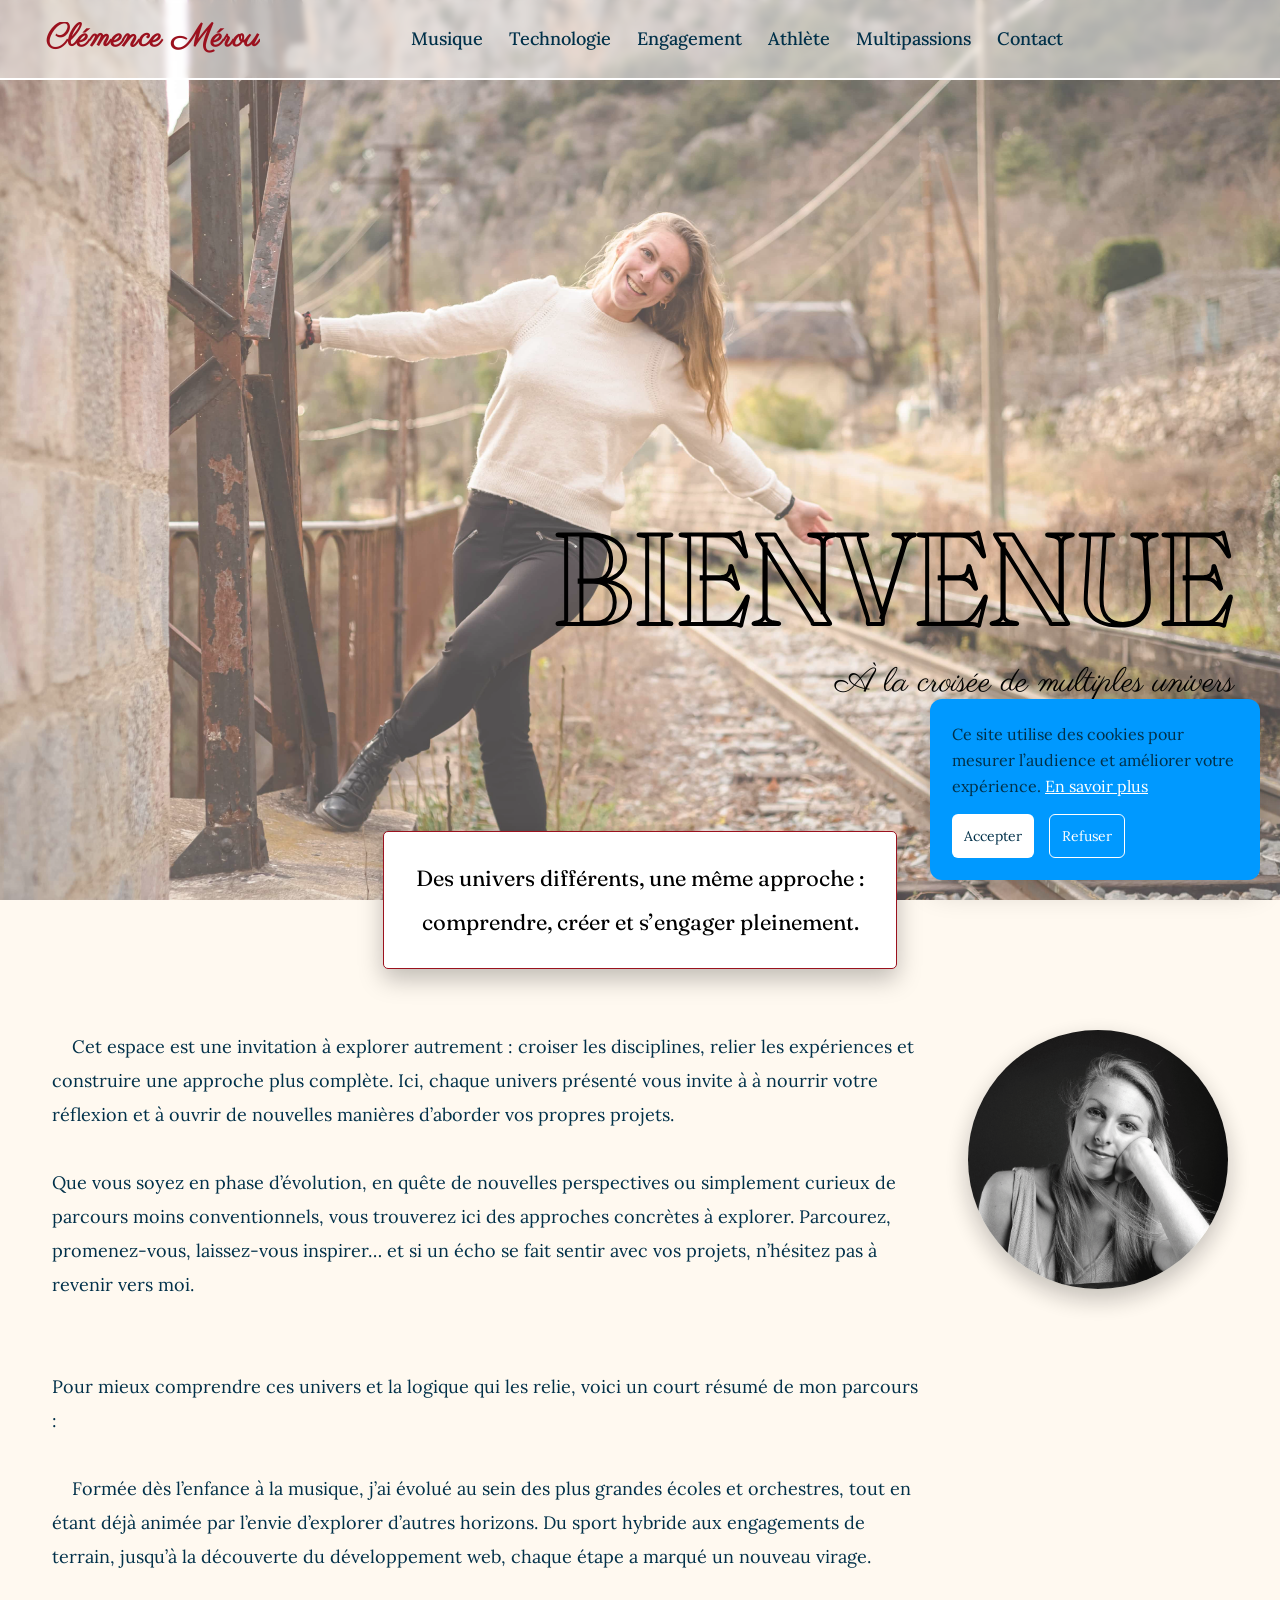
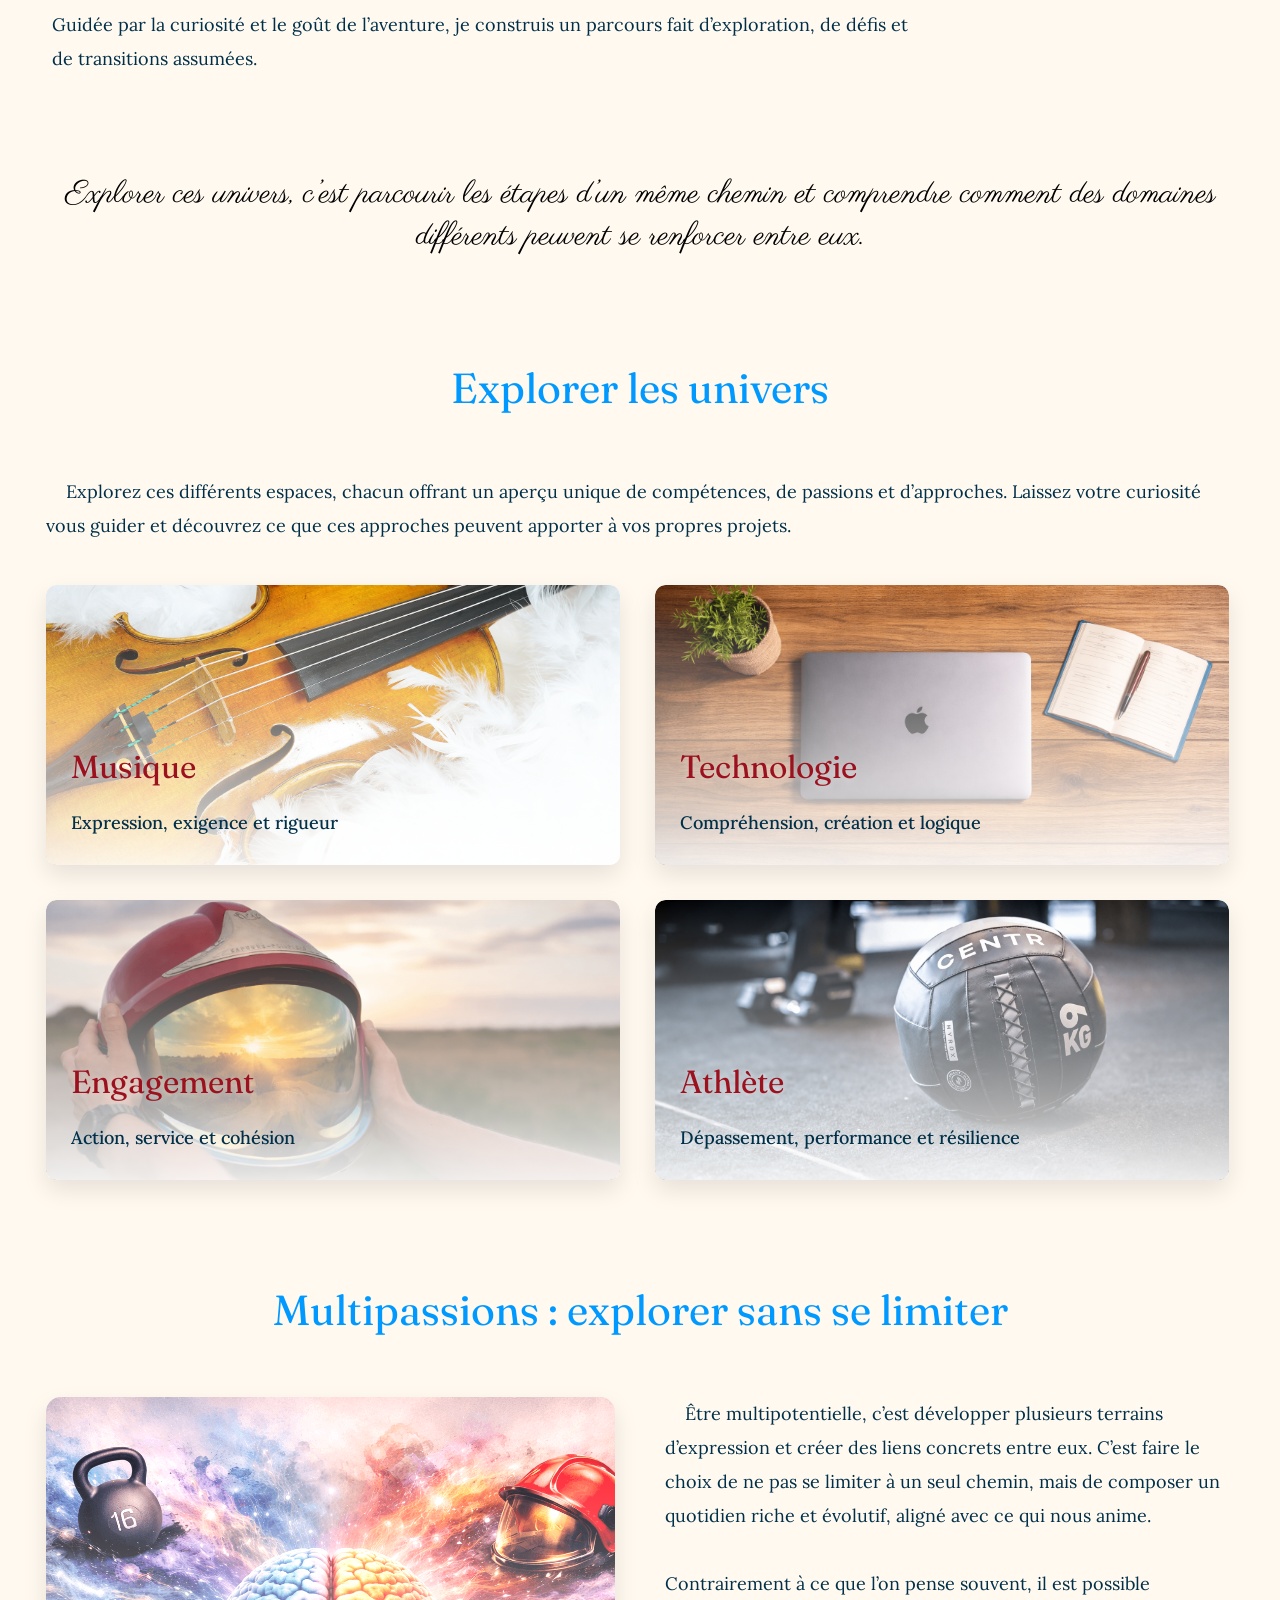
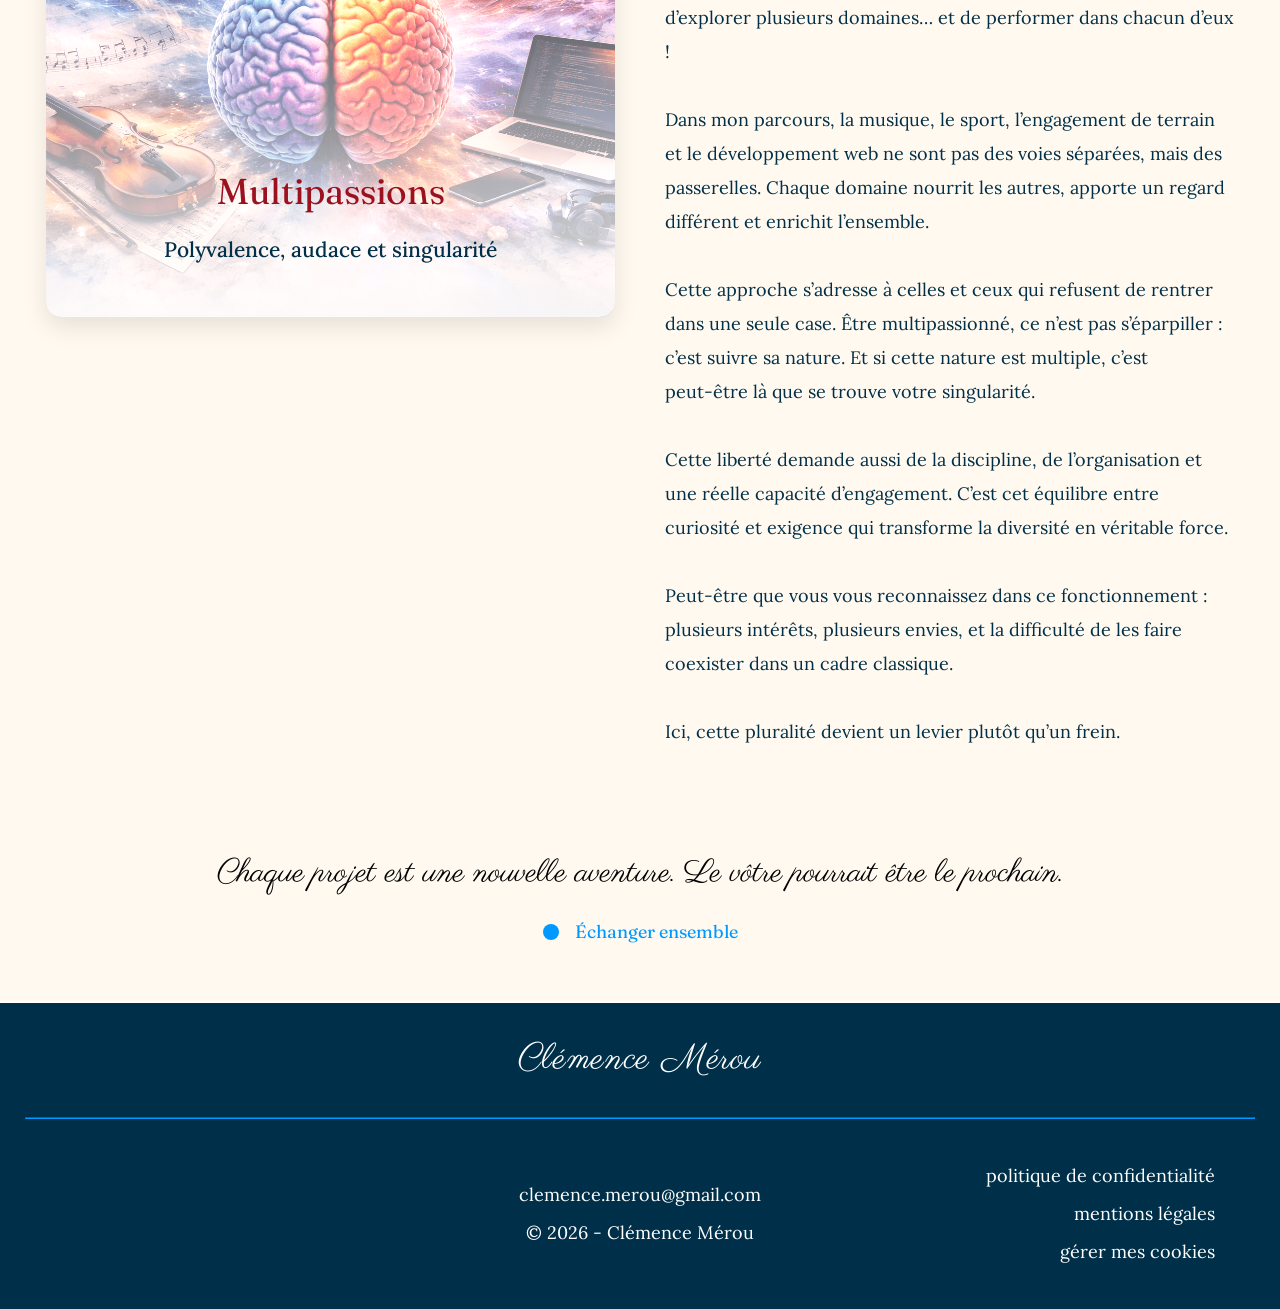
==== index.html @ e0f53439 "photos allegees" ====
<!DOCTYPE html>
<html lang="fr">
<head>
    <meta charset="UTF-8">
    <meta name="viewport" content="width=device-width, initial-scale=1.0">

    <title>Clémence Mérou</title>

    <link rel="preconnect" href="https://fonts.googleapis.com">
    <link rel="preconnect" href="https://fonts.gstatic.com" crossorigin>
    <link href="https://fonts.googleapis.com/css2?family=Fraunces:ital,opsz,wght@0,9..144,100..900;1,9..144,100..900&family=Lora:ital,wght@0,400..700;1,400..700&family=Parisienne&display=swap" rel="stylesheet">
    <link rel= "stylesheet" href= "https://maxst.icons8.com/vue-static/landings/line-awesome/line-awesome/1.3.0/css/line-awesome.min.css" >

    <link rel="stylesheet" href="style.css">
</head>
<body class="page-home">
    <div class="cursor-follow cursor-follow-home"></div>

    <!-- HEADER -->
    <header>
        <!-- SECTION NAV PRINCIPALE -->
        <div class="first-nav">
            <div class="content-section">
                 
                <div class="social-medias social-medias-header">
                    <a href="https://api.whatsapp.com/send?phone=%2B33767508704" target="_blank"><i class="lab la-whatsapp"></i></a>
    
                    <a href="https://www.linkedin.com/in/cl%C3%A9mence-m%C3%A9rou-768884279/?originalSubdomain=fr" target="_blank"><i class="lab la-linkedin-in"></i></a>
                </div>

                <div class="nav-desktop">
                    <ul>
                        <li><a href="musique.html">Musique</a></li>
                        <li><a href="technologie.html">Technologie</a></li>
                        <li><a href="engagement.html">Engagement</a></li>
                        <li><a href="athlete.html">Athlète</a></li>
                        <li><a href="multipassions.html">Multipassions</a></li>
                        <li><a href="contact.html">Contact</a></li>
                    </ul>
                </div>

                <div class="name-banner name-banner-home">
                    <a href="index.html">
                        <span class="signature">Clémence Mérou</span>
                        <span class="feather">🪶</span>
                    </a>
                </div>

                <div class="navbar-toggler">
                    <i class="btn-menu las la-bars"></i>
                    <i class="btn-menu btn-menu-close las la-times d-none"></i>
                </div>
    
            </div>
        </div>
    
        <!-- SECTION NAV MOBILE -->
        <nav class="nav-mobile">
            <div class="content-section">
    
                <div class="univers">Mes univers</div>
        
                <ul>
                    <li><a href="musique.html">Musique</a></li>
                    <li><a href="technologie.html">Technologie</a></li>
                    <li><a href="engagement.html">Engagement</a></li>
                    <li><a href="athlete.html">Athlète</a></li>
                    <li><a href="multipassions.html">Multipassions</a></li>
                    <li><a href="contact.html">Contact</a></li>
                </ul>
    
            </div>
        </nav>
    </header>
    
    <!-- MAIN -->
    <main>
        <!-- Section bannière présentation -->
        <section class="section-presentation section-presentation-home" style="background-image: url(img/my-way.jpg)" draggable="false">
            <div class="opacity">
    
                <div class="presentation-padding">
                    <div class="content-section">
                        <h1 class="pres-title-dark title-size-moov">Bienvenue</h1>
                        <span class="subtitle">À la croisée de multiples univers</span>
                    </div>
                </div>
    
                <div class="section-bloc-sub-sub-title">
                    <div class="content-section">
                        <div class="bloc-sub-sub-title">
                            Des univers différents, une même approche :<br>
                            comprendre, créer et s’engager pleinement.
                        </div>
                    </div>
                </div>

            </div>
        </section>

        <!-- Section présentation txt -->
        <section class="section section-pres-txt">
            <div class="content-section">

                <div class="pres-txt">
                    &nbsp; &nbsp; Cet espace est une invitation à explorer autrement : croiser les disciplines, relier les expériences et construire une approche plus complète. 
                    Ici, chaque univers présenté vous invite à à nourrir votre réflexion et à ouvrir de nouvelles manières d’aborder vos propres projets.  

                    <br><br>

                    Que vous soyez en phase d’évolution, en quête de nouvelles perspectives ou simplement curieux de parcours moins conventionnels, vous trouverez ici des approches concrètes à explorer.
                    Parcourez, promenez-vous, laissez-vous inspirer… et si un écho se fait sentir avec vos projets, n’hésitez pas à revenir vers moi.

                    <br><br><br>

                    Pour mieux comprendre ces univers et la logique qui les relie, voici un court résumé de mon parcours :
                    
                    <br><br>
                    
                    &nbsp; &nbsp; Formée dès l’enfance à la musique, j’ai évolué au sein des plus grandes écoles et orchestres, tout en étant déjà animée par l’envie d’explorer d’autres horizons.  
                    Du sport hybride aux engagements de terrain, jusqu’à la découverte du développement web, chaque étape a marqué un nouveau virage.  
                    
                    <br><br>

                    Guidée par la curiosité et le goût de l’aventure, je construis un parcours fait d’exploration, de défis et de transitions assumées.
                </div>
                
                <div class="img-contain">
                    <img src="img/portrait.png" alt="photo-portrait">
                </div>

            </div>
        </section>

        <!-- Section liant univers -->
        <section class="section">
            <div class="content-section">

                <p class="citation-transition">
                    Explorer ces univers, c’est parcourir les étapes d’un même chemin et comprendre comment des domaines différents peuvent se renforcer entre eux.
                </p>

            </div>
        </section>

        <!-- Section univers -->
        <section class="section">
            <div class="content-section">

                <div class="title-contain">
                    <h2>Explorer les univers</h2>
                </div>

                <p class="txt-intro-section">
                    &nbsp; &nbsp; Explorez ces différents espaces, chacun offrant un aperçu unique de compétences, de passions et d’approches. 
                    Laissez votre curiosité vous guider et découvrez ce que ces approches peuvent apporter à vos propres projets.
                </p>

                <div class="univers-big-contain">
                    <a href="musique.html" class="univers-contain">
                        <div class="univers-bg" style="background-image: url(img/violin-card.png)"></div>

                        <div class="univers-content">
                            <h3>Musique</h3>
                            <p>Expression, exigence et rigueur</p>
                        </div>
                    </a>

                    <a href="technologie.html" class="univers-contain">
                        <div class="univers-bg" style="background-image: url(img/tech-card.png)"></div>

                        <div class="univers-content">
                            <h3>Technologie</h3>
                            <p>Compréhension, création et logique</p>
                        </div>
                    </a>

                    <a href="engagement.html" class="univers-contain">
                        <div class="univers-bg" style="background-image: url(img/fire-card.png)"></div>

                        <div class="univers-content">
                            <h3>Engagement</h3>
                            <p>Action, service et cohésion</p>
                        </div>
                    </a>

                    <a href="athlete.html" class="univers-contain">
                        <div class="univers-bg" style="background-image: url(img/sport-card.png)"></div>

                        <div class="univers-content">
                            <h3>Athlète</h3>
                            <p>Dépassement, performance et résilience</p>
                        </div>
                    </a>
                </div>

            </div>
        </section>

        <!-- Section multipotentiel -->
        <section class="section">
            <div class="content-section">

                <div class="title-contain">
                    <h2>Multipassions : explorer sans se limiter</h2>
                </div>

                <div class="txt-and-img-section-multi">
                    <p class="txt-multi-section">
                        &nbsp; &nbsp; Être multipotentielle, c’est développer plusieurs terrains d’expression et créer des liens concrets entre eux. 
                        C’est faire le choix de ne pas se limiter à un seul chemin, mais de composer un quotidien riche et évolutif, aligné avec ce qui nous anime.  
    
                        <br><br>
    
                        Contrairement à ce que l’on pense souvent, il est possible d’explorer plusieurs domaines… et de performer dans chacun d’eux !
    
                        <br><br>
    
                        Dans mon parcours, la musique, le sport, l’engagement de terrain et le développement web ne sont pas des voies séparées, mais des passerelles.  
                        Chaque domaine nourrit les autres, apporte un regard différent et enrichit l’ensemble.
    
                        <br><br>
    
                        Cette approche s’adresse à celles et ceux qui refusent de rentrer dans une seule case.  
                        Être multipassionné, ce n’est pas s’éparpiller : c’est suivre sa nature.  
                        Et si cette nature est multiple, c’est peut-être là que se trouve votre singularité.  
    
                        <br><br>
    
                        Cette liberté demande aussi de la discipline, de l’organisation et une réelle capacité d’engagement.  
                        C’est cet équilibre entre curiosité et exigence qui transforme la diversité en véritable force.

                        <br><br>

                        Peut-être que vous vous reconnaissez dans ce fonctionnement : 
                        plusieurs intérêts, plusieurs envies, et la difficulté de les faire coexister dans un cadre classique.

                        <br><br>

                        Ici, cette pluralité devient un levier plutôt qu’un frein.
                    </p>
    
                    <div class="multi-card-big-section">
                        <a href="multipassions.html" class="univers-contain">
                            <div class="univers-bg" style="background-image: url(img/multi-card.png)"></div>
    
                            <div class="univers-content">
                                <h3>Multipassions</h3>
                                <p>Polyvalence, audace et singularité</p>
                            </div>
                        </a>
                    </div>
                </div>

            </div>
        </section>

        <!-- Section signature / contact -->
        <section class="section section-end-citation">
            <div class="content-section">

                <p class="citation-transition">
                    Chaque projet est une nouvelle aventure. Le vôtre pourrait être le prochain.
                </p>
                <a href="contact.html" class="btn-icon-and-txt">
                    <span class="icon-contact-wrapper">
                        <i class="las la-envelope"></i>
                    </span>
                    <span class="btn-text">Échanger ensemble</span>
                </a>

            </div>
        </section>
    </main>

    <!-- FOOTER -->
    <footer class="section-footer">
        <div class="content-section">
            <div class="title-site">Clémence Mérou</div>

            <hr class="hr-footer">

            <div class="contact-mentions-and-medias">
                <div class="social-medias social-medias-header social-medias-footer">
                    <a href="https://api.whatsapp.com/send?phone=%2B33767508704" target="_blank"><i class="lab la-whatsapp"></i></a>

                    <a href="https://www.facebook.com/clemence.merou/?locale=fr_FR" target="_blank"><i class="lab la-facebook-f"></i></a>

                    <a href="https://www.instagram.com/klem_eroo/" target="_blank"><i class="lab la-instagram"></i></a>

                    <a href="https://github.com/MEROU-Clemence" target="_blank"><i class="lab la-github"></i></a>

                    <a href="https://www.linkedin.com/in/cl%C3%A9mence-m%C3%A9rou-768884279/?originalSubdomain=fr" target="_blank"><i class="lab la-linkedin-in"></i></a>
                </div>

                <div class="contact-and-copy">
                    <div><a href="mailto:clemence.merou@gmail.com" target="_blank">clemence.merou@gmail.com</a></div>

                    <div>&copy; 2026 - Clémence Mérou</div>
                </div>

                <div class="legal-mentions-and-co">
                    <a href="politique-de-confidentialite.html">politique de confidentialité</a>

                    <span class="trait-vertical">|</span>

                    <a href="mentions-legales.html">mentions légales</a>

                    <span class="trait-vertical">|</span>

                    <button id="manage-cookies" class="manage-cookies-btn">gérer mes cookies</button>
                </div>
            </div>
        </div>
    </footer>

    <!-- POP UP COOKIES -->
    <div id="cookie-banner" class="cookie-banner">
        <p>
            Ce site utilise des cookies pour mesurer l’audience et améliorer votre expérience. 
            <a href="/politique-de-confidentialite.html" target="_blank">En savoir plus</a>
        </p>
        <div class="cookie-buttons">
            <button id="accept-cookies">Accepter</button>
            <button id="refuse-cookies">Refuser</button>
        </div>
    </div>
    
    <script src="script.js"></script>
    <script src="https://code.jquery.com/jquery-3.7.1.min.js"></script>
</body>
</html>
---- style.css ----
:root {
    --color-link: #0099ff;
    --color-text: #003049;
    --color-white: #FFFFFF;
    --color-dark: #000000;
    --color-title: #9b111e;
    --color-bg-1: #fff9f0;
    --color-bg-2: #FFFFFF;
    --color-bg-3: #003049;
    --color-red: #ff1e3c;
    --color-orange: #ff6f3c;
    --color-yellow: #ffd93d;
    --font-title: 'Fraunces';
    --font-text: 'Lora';
    --font-hand: 'Parisienne';
}

/****** FOR ALL ******/
* {
    box-sizing: border-box;
    color: var(--color-text);
    margin: 0px;
    padding: 0px;
    font-size: 16px;
    font-weight: 400;
    line-height: 24px;
    font-family: var(--font-text);
}
body {
    background-color: var(--color-bg-1);
}
h1, h2, h3 {
    font-family: var(--font-title);
    margin-bottom: 0;
    margin-top: 0;
    line-height: normal;
}
h1 {
    color: transparent;
    font-weight: 500;
    text-align: center;
    font-size: 60px;
    text-transform: uppercase;
    -webkit-text-stroke: 2px var(--color-white);
}
h2 {
    color: var(--color-link);
    text-align: center;
    font-size: 28px;
}
h3 {
    color: var(--color-title);
    font-size: 21px;
    margin-bottom: 16px;
}
.section {
    padding: 30px 20px;
}
.content-section {
    margin-left: auto;
    margin-right: auto;
    max-width: 1230px;
    width: 100%;
}
.title-contain {
    margin-bottom: 40px;
    text-align: center;
}
a {
    text-decoration: none;
}
.d-none {
    display: none !important;
}
.opacity {
    background: rgba(255, 255, 255, 0.3);
}
.opacity-2 {
    background: linear-gradient(
        to bottom,
        rgba(255, 255, 255, 0.2) 0%,
        rgba(255, 255, 255, 0.2) 65%,
        #fff9f0 100%
    );
}
.opacity-3 {
    background: linear-gradient(
        to bottom,
        rgba(255, 255, 255, 0.3) 0%,
        rgba(255, 255, 255, 0.3) 80%,
        #fff9f0 100%
    );
}
.btn-contain {
    display: flex;
    justify-content: end;
    margin-top: 30px;
}
.btn-contain .btn {
    background: var(--color-link);
    border: 1px solid var(--color-white);
    border-radius: 10px;
    color: var(--color-white);
    cursor: pointer;
    padding: 10px 20px;
    width: fit-content;
}
.btn-contain .btn:hover {
    background: var(--color-orange);
    border: 1px solid var(--color-white);
    color: var(--color-white);
}

/* Cursors follow All */
/* Cursor music */
.music-note {
    animation: noteFloat 1s ease-out forwards;
    color: var(--color-dark);
    font-size: 20px;
    pointer-events: none;
    position: fixed;
    transform: translate(-50%, -50%);
    z-index: 10000;
}
@keyframes noteFloat{
    0% {
        opacity: 1;
        transform: translate(-50%, -50%) scale(1);
    }
    100% {
        opacity: 0;
        transform: translate(-50%, -120%) scale(1.4);
    }
}

/* Cursor athlete */
.run-step {
    pointer-events: none;
    position: fixed;
    transform: translate(-50%, -50%);
    z-index: 10000;
}
.run-step svg {
    display: block;
    height: 50px;
    width: auto;
}

/* Cursor engagement */
.cursor-follow-engagement {
    height: 30px;
    left: 0;
    pointer-events: none;
    position: fixed;
    top: 0;
    transform: translate(-50%, -50%);
    width: 20px;
    z-index: 9999;
}
.cursor-flame svg {
    display: block;
    height: 30px;
    width: 20px;
}
.flame-trail {
    animation: trailFade 0.8s forwards;
    height: 30px;
    opacity: 1;
    pointer-events: none;
    position: fixed;
    transform: translate(-50%, -50%);
    width: 20px;
    z-index: 10000;
}
@keyframes trailFade {
    0% { opacity: 1; transform: translate(-50%, -50%) translateY(0px) scaleY(1); }
    50% { transform: translate(-50%, -50%) translateY(-5px) scaleY(1.05); }
    100% { opacity: 0; transform: translate(-50%, -50%) translateY(-10px) scaleY(0.95); }
}

/* Curseur tech */
.cursor-follow-tech {
    height: 100vh;
    left: 0;
    pointer-events: none;
    position: fixed;
    top: 0;
    width: 100vw;
    z-index: 9999;
}

/* Cuseur Multi */
.multi-icon {
    animation: multiFade 1.2s ease-out forwards;
    font-size: 18px;
    opacity: 1;
    pointer-events: none;
    position: fixed;
    transform: translate(-50%, -50%);
    z-index: 10000;
}
@keyframes multiFade {
    0% {
        opacity: 1;
        transform: translate(-50%, -50%) scale(1);
    }
    100% {
        opacity: 0;
        transform: translate(-50%, -80%) scale(0.6);
    }
}

/* Cuseur Home */
.star {
    animation: starFade 1.6s ease-out forwards;
    pointer-events: none;
    position: fixed;
    transform: translate(-50%, -50%);
    z-index: 10000;
}
.star svg {
    display: block;
}
.star.shooting {
    animation: shootingStar 0.8s ease-out forwards;
}
.shooting::after {
    background: linear-gradient(to right, rgba(255,255,255,0.9), rgba(255,255,255,0));
    content: "";
    height: 2px;
    left: 0;
    position: absolute;
    top: 50%;
    transform: translateY(-50%);
    width: 40px;
}
@keyframes starFade {
    0%{
        opacity: 1;
        transform: translate(-50%, -50%) scale(1) rotate(0deg);
    }
    100%{
        opacity: 0;
        transform: translate(-50%, -90%) scale(0.4) rotate(120deg);
    }
}
@keyframes shootingStar {
    0%{
        opacity: 1;
        transform: translate(-50%, -50%) scale(1);
    }
    100%{
        opacity: 0;
        transform: translate(80px, -120px) scale(0.3);
    }
}

/* Curseur contact */
#cursor-follow-contact {
    left: 0;
    pointer-events: none;
    position: fixed;
    top: 0;
    z-index: 9999;
}

/* Bannières sans images */
.section-banner {
    background-color: var(--color-link);
    padding: 90px 20px 20px 20px;
}
.section-banner h1 {
    color: var(--color-white);
    font-size: clamp(1.8rem, 7vw, 4.5rem);
    font-weight: normal;
    -webkit-text-stroke: inherit;
}

/* Pop up Cookies */
.cookie-banner {
    animation: fadeInUp 1s ease forwards;
    background: var(--color-link);
    border-radius: 12px;
    bottom: 20px;
    box-shadow: 0 10px 30px rgba(0,0,0,0.2);
    margin-left: 20px;
    max-width: 320px;
    opacity: 0;
    padding: 20px;
    position: fixed;
    right: 20px;
    transform: translateY(25px);
    z-index: 9999;
}
@keyframes fadeInUp {
    to {
        opacity: 1;
        transform: translateY(0);
    }
}
.cookie-banner p, .cookie-banner a {
    font-size: 14px;
    line-height: 22px;
}
.cookie-banner p {
    margin-bottom: 10px;
}
.cookie-banner a {
    color: var(--color-white);
    text-decoration: underline;
}
.cookie-banner a:hover {
    color: var(--color-yellow);
}
.cookie-buttons {
    display: flex;
    flex-wrap: wrap;
    gap: 10px;
}
.cookie-buttons button {
    cursor: pointer;
    border: none;
    border-radius: 6px;
    font-size: 12px;
    padding: 4px 12px;
}
#accept-cookies {
    background: var(--color-white);
}
#accept-cookies:hover {
    background: var(--color-yellow);
}
#refuse-cookies {
    background: transparent;
    border: 1px solid var(--color-white);
    color: var(--color-white);
}
#refuse-cookies:hover {
    background: var(--color-red);
}








/****** HEADER ******/
/* Nav globale */
.first-nav, .name-banner {
    align-items: center;
    display: flex;
    justify-content: center;
}
.first-nav {
    backdrop-filter: blur(3px);
    background: rgba(255, 255, 255, 0.5);
    border-bottom: 2px solid var(--color-white);
    height: 67px;
    padding: 20px;
    position: fixed;
    -webkit-backdrop-filter: blur(3px);
    width: 100%;
    z-index: 100;
}
.first-nav-active {
    background: var(--color-bg-1);
    border-bottom: 2px solid var(--color-link);
}
.first-nav .content-section {
    gap: 20px;
    align-items: center;
    display: flex;
    justify-content: space-between;
}
.social-medias.social-medias-header {
    display: flex;
    flex-wrap: nowrap;
    flex-direction: row;
    gap: 12px;
}
.social-medias.social-medias-header a i {
    font-size: 20px;
}
.social-medias.social-medias-header a:hover i {
    cursor: pointer;
    color: var(--color-link);
    transform: scale(1.2);
}
.btn-menu {
    font-size: 24px;
}
.btn-menu:hover {
    color: var(--color-link);
    cursor: pointer;
}
.btn-menu.btn-menu-close:hover {
    color: var(--color-orange);
}
.name-banner a {
    height: 28px;
    position: relative;
}
.signature {
    color: var(--color-title);
    display: inline-block;
    font-family: var(--font-hand);
    font-size: 24px;
    font-weight: 600;
    letter-spacing: 0.02em;
    line-height: 28px;
    white-space: nowrap;
}
.name-banner-home .signature {
    overflow:hidden;
    width:0;
    animation: write 2.5s steps(20,end) forwards;
}
.feather {
    animation:
        featherMove 2.5s steps(20,end) forwards,
        featherFade 1.8s ease forwards;
    animation-delay: 0s, 2.2s;
    font-size: 24px;
    opacity: 0;
    position: absolute;
    top: 30%;
    transform: translateY(-50%);
}
@keyframes write {
  to {
    width: 100%;
  }
}
@keyframes featherMove {
  0% {
    left: 0;
    opacity: 1;
    transform:translateY(-50%) rotate(-10deg);
  }
  100% {
    left: calc(100% + 4px);
    opacity: 1;
    transform:translateY(-50%) rotate(10deg);
  }
}
@keyframes featherFade {
  from{
    opacity:1;
  }
  to{
    opacity:0;
  }
}

/* Nav mobile */
.nav-mobile {
    background: var(--color-bg-2);
    height: 0;
    opacity: 0;
    overflow: hidden;
    position: fixed;
    right: 0;
    top: 67px;
    transition: height 0.5s ease, opacity 0.5s ease, padding 0.5s ease;
    width: 100%;
    z-index: 1000;
}
.nav-mobile.nav-mobile-active {
    height: calc(100% - 67px);
    opacity: 1;
    padding: 50px 20px;
}
.nav-mobile .content-section {
    align-items: center;
    display: flex;
    flex-direction: column;
    gap: 30px;
}
.univers {
    color: var(--color-title);
    font-family: var(--font-hand);
    font-size: 24px;
    letter-spacing:0.02em;
}
.nav-mobile ul {
    align-items: center;
    display: flex;
    flex-direction: column;
    gap: 24px;
    list-style: none;
}
.nav-mobile ul li {
    cursor: pointer;
    text-align: center;
}
.nav-mobile ul li a, .nav-desktop ul li a {
    font-weight: 500;
    position: relative;
}
 .nav-mobile ul li a::after, .nav-desktop ul li a::after {
    background-color: var(--color-text);
    bottom: -4px;
    content: "";
    height: 1px;
    left: 0;
    position: absolute;
    transform: scaleX(0);
    transform-origin: right;
    transition: transform 0.6s ease;
    width: 100%;
}
.nav-mobile ul li a:hover::after, .nav-desktop ul li a:hover::after {
    transform: scaleX(1);
    transform-origin: left;
}

/* Nav desktop */
.nav-desktop {
    display: none;
}

/****** MAIN ******/
/* Img + title */
.section-presentation, .section-presentation .opacity-2, .section-presentation .opacity-3 {
    height: 60dvh;
    width: 100%;
}
.section-presentation.section-presentation-home {
    background-attachment: fixed !important;
}
.section-presentation.section-presentation-home, .section-presentation.section-presentation-home .opacity {
    height: 100dvh;
}
.section-presentation.section-presentation-multi, .section-presentation.section-presentation-athlete {
    background-position: top;
}
.section-presentation {
    background-repeat: no-repeat;
    background-position: center;
    background-size: cover;
}
.presentation-padding {
    align-items: end;
    display: flex;
    height: 100%;
    padding: 20px;
}
.section-presentation-home .presentation-padding {
    align-items: center;
}
.presentation-padding .content-section {
    display: flex;
    justify-content: end;
}
.pres-title-dark {
    -webkit-text-stroke: 2px var(--color-dark);
}
.title-size-moov {
    font-size: clamp(2rem, 7vw, 5rem);
}
.section-presentation-home .title-size-moov {
    font-size: clamp(2.5rem, 10vw, 8rem);
    padding-top: 30%;
}
.section-presentation-home .presentation-padding .content-section {
    align-items: end;
    flex-direction: column;
    gap: 7px;
}
.section-presentation-home .subtitle {
    color: var(--color-dark);
    font-family: var(--font-hand);
    font-size: 22px;
    line-height: 23px;
    text-align: end;
}

/****** FOOTER ******/
.section-footer {
    background-color: var(--color-bg-3);
    border-top: 2px solid var(--color-white);
}
.title-site,
.hr-footer,
.social-medias.social-medias-footer a i,
.contact-and-copy div, .contact-and-copy a,
.legal-mentions-and-co a, .legal-mentions-and-co button, .legal-mentions-and-co span {
    color: var(--color-white);
}
.legal-mentions-and-co button {
    background-color: inherit;
    border: none;
    display: contents;
    width: fit-content;
}
.hr-footer {
    border-color: var(--color-link);
}
.section-footer .content-section {
    display: flex;
    flex-direction: column;
    gap: 30px;
    text-align: center;
}
.title-site {
    font-family: var(--font-hand);
    font-size: 28px;
    letter-spacing:0.02em;
    padding-top: 30px;
}
.contact-mentions-and-medias {
    display: flex;
    flex-direction: column;
    gap: 20px;
    padding-bottom: 30px;
}
.social-medias.social-medias-footer {
    display: flex;
    flex-direction: row;
    flex-wrap: wrap;
    gap: 10px;
    justify-content: center;
}
.social-medias.social-medias-footer a i {
    font-size: 24px;
}
.social-medias.social-medias-footer a i:hover {
    color: var(--color-red);
    transform: scale(1.1);
}
.contact-and-copy {
    display: flex;
    flex-direction: column;
    gap: 4px;
}
.contact-and-copy a:hover, .legal-mentions-and-co a:hover, .legal-mentions-and-co button:hover {
    color: var(--color-red);
    cursor: pointer;
}
.legal-mentions-and-co {
    column-gap: 12px;
    display: flex;
    flex-direction: row;
    flex-wrap: wrap;
    justify-content: center;
    row-gap: 3px;
}

/****** HOME ******/
/* Présentation */
.section-bloc-sub-sub-title {
    align-items: center;
    display: flex;
    justify-content: center;
    width: 100%;
}
.section-bloc-sub-sub-title .content-section {
    display: flex;
    justify-content: center;
}
.bloc-sub-sub-title {
    background: var(--color-bg-2);
    border: 1px solid var(--color-title);
    border-radius: 5px;
    bottom: 0;
    box-shadow: 0 10px 25px rgba(0, 0, 0, 0.25);
    color: var(--color-dark);
    font-family: var(--font-title);
    font-size: 18px;
    line-height: 28px;
    margin: 0 20px;
    padding: 20px;
    position: absolute;
    text-align: center;
    transform: translateY(50%);
}

/* Suite présentation */
.section.section-pres-txt {
    padding: 100px 20px 30px 20px;
}
@media (max-width: 380px) {
    .section.section-pres-txt {
        padding: 120px 20px 30px 20px;
    }
}
.section-pres-txt .content-section {
    display: flex;
    flex-direction: column;
    gap: 30px;
}
.img-contain {
    align-items: center;
    display: flex;
    justify-content: center;
}
.section-pres-txt img {
    border-radius: 50%;
    box-shadow: 0 10px 25px rgba(0, 0, 0, 0.25);
    max-width: 260px;
    opacity: 0.95;
    width: 100%;
}

/* Transition vers univers */
.citation-transition {
    color: var(--color-dark);
    font-family: var(--font-hand);
    font-size: 24px;
    line-height: 34px;
    text-align: center;
}

/* Section univers */
.univers-big-contain {
    display: flex;
    flex-direction: column;
    gap: 25px;
}
.txt-intro-section {
    margin-bottom: 30px;
}
.univers-contain {
    border-radius: 10px;
    box-shadow: 0 10px 25px rgba(0, 0, 0, 0.1);
    display: block;
    height: 200px;
    overflow: hidden;
    position: relative;
}
.univers-bg {
    background-position: center;
    background-size: cover;
    border-radius: 11px;
    inset: 0;
    position: absolute;
    transition: transform 0.6s ease;
}
.univers-contain:hover .univers-bg {
    transform: scale(1.1);
}
.univers-content {
    background: linear-gradient(to top, rgba(255, 255, 255, 0.9), transparent);
    display: flex;
    flex-direction: column;
    height: 100%;
    justify-content: end;
    padding: 20px;
    position: relative;
    z-index: 2;
}
.univers-content h3 {
    text-shadow: 0 2px 6px rgba(255, 255, 255, 0.4);
}
.univers-content p {
    font-weight: 500;
}

/* Section Multi */
.txt-and-img-section-multi {
    display: flex;
    flex-direction: column;
    gap: 30px;
}
.multi-card-big-section .univers-contain {
    border-radius: 15px;
    height: 300px;
}
.multi-card-big-section .univers-content {
    padding: 30px 25px;
    text-align: center;
}
.multi-card-big-section .univers-bg {
    filter: brightness(1.05);
    transition: transform 0.6s ease, filter 0.6s ease;
}
.multi-card-big-section h3 {
    font-size: 26px;
    text-shadow: 0 3px 8px rgba(255,255,255,0.9);
}
.multi-card-big-section .univers-contain:hover .univers-bg {
    transform: scale(1.15) translateY(-5px);
}
.multi-card-big-section .univers-content p {
    font-size: 17px;
}

/* Section signature */
.section-end-citation .content-section {
    display: flex;
    flex-direction: column;
    gap: 10px;
}
.btn-icon-and-txt {
    align-items: center;
    display: inline-flex;
    gap: 12px;
    justify-content: center;
    text-decoration: none;
}
.icon-contact-wrapper {
    background-color: var(--color-link);
    border-radius: 50%;
    display: inline-block;
    overflow: hidden;
    padding: 8px;
    position: relative;
    transition: transform 0.6s ease;
}
.btn-text {
    color: var(--color-link);
    font-family: var(--font-title);
    transition: transform 0.4s ease, color 0.4s ease;
}
.icon-contact-wrapper i {
    color: var(--color-white);
    display: block;
    font-size: 24px;
    position: relative;
    z-index: 3;
}
.icon-contact-wrapper::before {
    content: '';
    position: absolute;
    top: -50%;
    left: -75%;
    width: 50%;
    height: 200%;
    background: linear-gradient(
        120deg,
        rgba(255,255,255,0) 0%,
        rgba(255,255,255,0.6) 50%,
        rgba(255,255,255,0) 100%
    );
    transform: skewX(-25deg);
    pointer-events: none;
    z-index: 2;
}
.btn-icon-and-txt:hover .icon-contact-wrapper {
    transform: rotate(25deg) scale(1.1);
}
.btn-icon-and-txt:hover .icon-contact-wrapper::before {
    animation: shine 1s ease-in-out forwards;
}
.btn-icon-and-txt:hover .btn-text {
    color: var(--color-link);
    transform: translateX(5px);
}

/****** MUSIQUE ******/
/* Intro musique */
.section-intro-page-annexe .content-section {
    display: flex;
    flex-direction: column;
    gap: 40px;
}
.citation-transition.citation-transition-2 {
    font-family: var(--font-title);
    font-size: 22px;
}

/* Section prestations */
.section-prestations .prestations {
    display: flex;
    flex-direction: column;
    gap: 12px;
    list-style: none;
}
.section-prestations .prestations li {
    align-items: center;
    display: flex;
    gap: 5px;
}
.prestations.prestations-musique li {
    padding-left: 5px;
    transition: transform 0.2s ease;
}
.prestations.prestations-musique li:hover {
    transform: translateX(5px);
}
.prestations li svg {
    min-width: 20px;
    width: 20px;
}

/* Section extraits */
.section-athlete-visual .videos,
.section-extraits .videos {
    display: flex;
    flex-direction: column;
    justify-content: center;
    gap: 25px;
}
.section-athlete-visual .videos iframe,
.section-extraits .videos iframe {
    width: 100%;
    aspect-ratio: 16 / 9;
    border-radius: 10px;
}

/* Distinctions & mentions */
.distinctions-grid {
    display: grid;
    gap: 20px;
    grid-template-columns: repeat(auto-fit, minmax(220px, 1fr));
}
.distinctions-grid .card-presta {
    display: flex;
    flex-direction: column;
    gap: 10px;
    justify-content: center;
    text-align: center;
}
.distinctions-grid .card-presta.card-presta-click:hover {
    outline: 1px solid rgba(0,153,255,0.7);
}
.distinction-icon i {
    background: rgba(255, 217, 61, 0.1);
    border-radius: 50%;
    color: var(--color-orange);
    font-size: 22px;
    padding: 10px;
}
.card-presta.master .distinction-icon i {
    background: rgba(255, 30, 60, 0.1);
    color: var(--color-title);
}
.card-presta.article .distinction-icon i {
    background: rgba(0, 153, 255, 0.08);
    color: var(--color-link);
}
.citation-transition.citation-transition-3 {
    font-family: var(--font-title);
    font-size: 18px;
    margin-top: 25px;
}

/* Avis */
.section-avis .distinctions-grid {
    grid-template-columns: repeat(auto-fit, minmax(320px, 1fr));
}
.section-avis .distinctions-grid .card-presta {
    justify-content: space-between;
}
.section-avis .avis-card span {
    display: block;
    font-size: 12px;
    margin-top: 10px;
    opacity: 0.7;
}
.avis-link {
    margin-top: 25px;
    text-align: center;
}
.avis-link a {
    color: var(--color-link);
    font-size: 13px;
    text-decoration: none;
    transition: all 0.3s ease;
    opacity: 0.8;
}
.avis-link a:hover {
    opacity: 1;
    text-decoration: underline;
}

/****** TECH ******/
/* Prestations */
.cards-prestations {
    display: grid;
    gap: 20px;
    grid-template-columns: repeat(auto-fit, minmax(230px, 1fr));
}
.card-presta {
    background-color: var(--color-white);
    border-radius: 12px;
    box-shadow: 0 10px 25px rgba(0, 0, 0, 0.08);
    padding: 25px;
    transition: transform 0.3s ease, box-shadow 0.3s ease;
}
.card-presta:hover {
    box-shadow: 0 15px 35px rgba(0, 0, 0, 0.12);
    transform: translateY(-5px);
}
.card-header h3 {
    margin-bottom: 0;
}
.card-presta h3 {
    color: var(--color-link);
    font-size: 18px;
}
.card-presta p, .card-presta p strong {
    font-size: 14px;
    line-height: 20px;
}
.card-presta p strong {
    font-weight: 600;
    text-decoration: underline;
}
.card-header {
    display: flex;
    align-items: center;
    gap: 10px;
    margin-bottom: 10px;
}
.card-header i {
    background-color: rgba(255, 111, 60, 0.15);
    border-radius: 50%;
    font-size: 16px;
    padding: 8px;
}

/* Portfolio */
.txt-intro-section em {
    font-family: var(--font-title);
}
.cards-portfolio-big-content {
    display: grid;
    gap: 25px;
    grid-template-columns: repeat(auto-fit, minmax(300px, 1fr));
}
.card-portfolio {
    background: var(--color-white);
    border-radius: 10px;
    box-shadow: 0 10px 25px rgba(0,0,0,0.08);
    overflow: hidden;
    transition: transform 0.3s ease, box-shadow 0.3s ease;
}
.card-portfolio:hover {
    box-shadow: 0 18px 40px rgba(0,0,0,0.12);
    outline: 1px solid rgba(0,153,255,0.7);
    transform: translateY(-6px);
}
.portfolio-image {
    position: relative;
}
.portfolio-image img {
    display: block;
    height: 180px;
    object-fit: cover;
    width: 100%;
}
.view-project {
    align-items: center;
    background: rgba(255, 255, 255, 0.7);
    color: var(--color-red);
    display: none;
    font-size: 22px;
    font-weight: 600;
    height: 100%;
    justify-content: center;
    position: absolute;
    top: 0;
    width: 100%;
}
.card-portfolio:hover .view-project {
    display: flex;
}
.portfolio-content {
    display: flex;
    flex-direction: column;
    height: calc(100% - 180px);
    justify-content: space-between;
    padding: 20px;
}
.portfolio-content h3 {
    font-size: 23px;
}
.portfolio-content .card-header i {
    color: var(--color-title);
}
.portfolio-tags {
    display: flex;
    flex-wrap: wrap;
    gap: 8px;
    margin-top: 15px;
}
.portfolio-tags span {
    background: rgba(0,153,255,0.08);
    border-radius: 20px;
    color: var(--color-link);
    font-size: 12px;
    padding: 4px 10px;
}
.portfolio-tags .speed {
    background: rgba(255, 111, 60, 0.15);
    color: var(--color-orange);
}
.portfolio-note {
    font-style: italic;
    margin-top: 10px;
}

/****** ENGAGEMENT ******/
/* Photo full */
.section-picture-full img {
    display: block;
    max-height: 250px;
    object-fit: cover;
    object-position: center center;
    opacity: 0.95;
    width: 100%;
}
.section-end-citation-red .icon-contact-wrapper {
    background-color: var(--color-red);
}
.section-end-citation-red .btn-text, .section-end-citation-red .btn-icon-and-txt:hover .btn-text {
    color: var(--color-red);
}

/****** ATHLETE ******/
/* Disciplines */
.section-disciplines h3 {
    color: var(--color-title);
}
.section-disciplines .card-header img {
    border-radius: 50%;
    width: 32px;
}

/* Visuels */
.section-athlete-visual .content-section {
    display: flex;
    flex-direction: column;
    gap: 40px;
}
.section-athlete-visual .cards-prestations img {
    border-radius: 12px;
    box-shadow: 0 10px 25px rgba(0, 0, 0, 0.08);
    height: 100%;
    object-fit: cover;
    width: 100%;
}

/****** MULTIPASSIONS ******/
/* Visuels */
.grid-multi {
    display: flex;
    flex-direction: column;
    gap: 20px;
}
.little-grid-multi {
    display: flex;
    flex-direction: row;
    flex-wrap: wrap;
    gap: 20px;
    justify-content: center;
}
.little-grid-multi .item-multi {
    width: calc(50% - 10px);
}
.item-multi {
    border-radius: 12px;
    overflow: hidden;
    position: relative;
}
.item-multi img {
    display: block;
    height: 100%;
    max-height: 600px;
    object-fit: cover;
    transition: transform 0.6s ease;
    width: 100%;
}
.item-multi:hover img {
    transform: scale(1.05);
}
.overlay {
    background: linear-gradient(to top, rgba(0,0,0,0.6), transparent);
    bottom: 0;
    left: 0;
    padding: 20px;
    position: absolute;
    right: 0;
}
.overlay p {
    color: var(--color-white);
    font-family: var(--font-title);
    font-weight: 500;
    letter-spacing: 2px;
    text-transform: uppercase;
}
@media (max-width: 400px) {
    .overlay {
        padding: 10px;
    }
    .overlay p {
        font-size: 14px;
        font-weight: normal;
        letter-spacing: 1px;
    }
}

/* Séparator */
.text-separator {
    background: linear-gradient(to right, transparent, black, transparent);
    height: 1px;
    margin: 30px auto;
    width: 80px;
}
.section-banner-welcome {
    align-items: center;
    display: flex;
    padding-bottom: 28px;
}
.slider-track {
    display: flex;
    gap: 16px;
}
.items-welcome img {
    width: 40px;
}

/****** CONTACT ******/
.section.form-and-social-medias .content-section, .section-form, .section-social-medias {
    display: flex;
    flex-direction: column;
}
.section.form-and-social-medias .content-section {
    gap: 40px;
}
.section.form-and-social-medias h2 {
    color: var(--color-title);
}
.section-form, .section-social-medias {
    gap: 25px;
}
.form-contact {
    position: relative;
}
.form-contact, .form-line.double-line {
    display: flex;
    flex-direction: column;
    gap: 12px;
}
.form-contact input, .form-contact textarea {
    border: 1px solid var(--color-text);
    border-radius: 12px;
    padding: 10px;
    width: 100%;
}
.infos-obligatory {
    bottom: 60px;
    font-size: 12px;
    font-style: italic;
    text-align: end;
    position: absolute;
    right: 0;
}
@media (max-width: 357px) {
    .infos-obligatory {
        bottom: 50px;
    }
}
input:focus,
textarea:focus {
    border: 1px solid var(--color-link);
    box-shadow: 0 0 5px var(--color-link);
    outline: none;
}
.checkbox-group {
    display: flex;
}
.checkbox-label {
    align-items: center;
    display: flex;
    flex-direction: row;
    margin-bottom: 10px;
}
.checkbox-label, .checkbox-label a, .checkbox-label div {
    font-size: 14px;
    line-height: 1.4;
}
.checkbox-label a:hover {
    color: var(--color-link);
    cursor: pointer;
}
.checkbox-label input {
    cursor: pointer;
    height: fit-content;
    margin-right: 10px;
    width: fit-content;
}
.social-medias.social-medias-header.social-medias-contact {
    gap: 14px;
    justify-content: center;
}
.social-medias.social-medias-header.social-medias-contact .icon-contact-wrapper {
    background-color: var(--color-link);
    border-radius: 50%;
    display: inline-block;
    overflow: hidden;
    padding: 7px;
    position: relative;
    transition: transform 1s ease;
}
.social-medias.social-medias-header.social-medias-contact a {
    display: flex;
}
.social-medias.social-medias-header.social-medias-contact a:hover i {
    transform: scale(1);
}
.social-medias.social-medias-header.social-medias-contact .icon-contact-wrapper i {
    color: var(--color-white);
    display: block;
    font-size: 26px;
    position: relative;
    z-index: 3;
}
.social-medias.social-medias-header.social-medias-contact .icon-contact-wrapper::before {
    background: linear-gradient(
        120deg,
        rgba(255,255,255,0) 0%,
        rgba(255,255,255,0.6) 50%,
        rgba(255,255,255,0) 100%
    );
    content: '';
    height: 200%;
    left: -75%;
    pointer-events: none;
    position: absolute;
    top: -50%;
    transform: skewX(-25deg);
    width: 50%;
    z-index: 2;
}
.social-medias.social-medias-header.social-medias-contact .icon-contact-wrapper:hover {
    transform: rotate(25deg) scale(1.1);
}
.social-medias.social-medias-header.social-medias-contact .icon-contact-wrapper:hover::before {
    animation: shine 1s ease-in-out forwards;
}
@keyframes shine {
    0% { left: -75%; }
    100% { left: 125%; }
}

/* Modale */
.modal {
    align-items: center;
    background-color: rgba(0, 0, 0, 0.7);
    display: none;
    height: 100%;
    justify-content: center;
    left: 0;
    position: fixed;
    top: 0;
    width: 100%;
    z-index: 2000;
}
.modal-content {
    background-color: var(--color-bg-1);
    border: 1px solid var(--color-link);
    border-radius: 12px;
    max-width: 600px;
    padding: 20px;
    text-align: center;
}
#modal-message {
    font-size: 18px;
    margin: 10px 30px 30px 30px;
}
#modal-message.success::after {
    color: #02a002;
    content: " ✔";
    font-size: 24px;
    margin-left: 5px;
}
.close {
  float: right;
}
.btn-form-close {
    font-size: 25px;
}
.close:hover .btn-form-close {
    color: var(--color-orange);
    cursor: pointer;
}
.btn-contain.btn-contain-modal {
    justify-content: center;
}
#modal-button:hover {
    background: var(--color-orange);
}

/****** MENTIONS LEGALES & POLITIQUE DE CONFIDENTIALITE ******/
.section-infos-mentions-and-co .content-section {
    display: flex;
    flex-direction: column;
    gap: 40px;
}
.paragraph-infos-mentions-and-co {
    line-height: 21px;
}











/* VERSION TABLET VERTICALE 768-1023px*/
@media (min-width: 768px) {
    /****** FOR ALL ******/
    * {
        font-size: 17px;
        line-height: 28px;
    }
    h1 {
        font-size: 72px;
        -webkit-text-stroke: 3px var(--color-white);
    }
    h2 {
        font-size: 35px;
    }
    h3 {
        font-size: 28px;
        margin-bottom: 20px;
    }
    .section {
        padding: 40px 30px;
    }
    .title-contain {
        margin-bottom: 46px;
        text-align: start;
    }
    .btn-contain {
        margin-top: 35px;
    }
    .btn-contain .btn {
        padding: 10px 30px;
    }

    /* Bannières sans images */
    .section-banner {
        padding: 110px 30px 30px 30px;
    }

    /****** HEADER ******/
    /* Nav globale */
    .first-nav {
        height: 73px;
        padding: 20px 30px;
    }
    .social-medias.social-medias-header a i {
        font-size: 24px;
    }
    .btn-menu {
        font-size: 28px;
    }
    .name-banner a {
        height: 30px;
    }
    .signature {
        font-size: 28px;
        line-height: 30px;
    }
    .feather {
        font-size: 28px;
    }

    /* Nav mobile */
    .nav-mobile {
        top: 73px;
    }
    .nav-mobile.nav-mobile-active {
        height: calc(100% - 73px);
        padding: 60px 30px;
    }
    .nav-mobile .content-section {
        gap: 35px;
    }
    .univers {
        font-size: 27px;
    }
    .nav-mobile ul {
        gap: 26px;
    }

    /****** MAIN ******/
    /* Img + title */
    .section-presentation, .section-presentation .opacity-2, .section-presentation .opacity-3 {
        height: 77dvh;
    }
    .presentation-padding {
        padding: 50px 30px;
    }
    .pres-title-dark {
        -webkit-text-stroke: 3px var(--color-dark);
    }
    .section-presentation-home .presentation-padding .content-section {
        gap: 10px;
    }
    .section-presentation-home .subtitle {
        font-size: 26px;
    }

    /****** FOOTER ******/
    .social-medias.social-medias-footer, .contact-and-copy, .legal-mentions-and-co {
        width: 33%;
    }
    .title-site {
        font-size: 32px;
    }
    .social-medias.social-medias-footer {
        gap: 16px;
        justify-content: start;
    }
    .social-medias.social-medias-footer a i {
        font-size: 26px;
    }
    .contact-mentions-and-medias {
        align-items: center;
        flex-direction: row;
        justify-content: space-between;
        padding: 0 30px 30px 30px;
    }
    .legal-mentions-and-co {
        flex-direction: column;
        gap: 4px;
        text-align: end;
    }
    .legal-mentions-and-co span {
        display: none;
    }

    /****** HOME ******/
    /* Présentation */
    .bloc-sub-sub-title {
        font-size: 20px;
        line-height: 36px;
        margin: 0;
        padding: 22px 28px;
    }

    /* Suite présentation */
    .section.section-pres-txt {
        padding: 110px 30px 40px 30px;
    }
    .section-pres-txt .content-section {
        align-items: start;
        flex-direction: row;
        gap: 40px;
    }
    .pres-txt {
        width: 100%;
    }
    .img-contain {
        width: 30%;
    }

    /* Transition vers univers */
    .citation-transition {
        font-size: 28px;
        line-height: 38px;
    }

    /* Section univers */
    .univers-contain {
        height: 280px;
    }
    .univers-content {
        padding: 25px;
    }

    /* Section Multi */
    .txt-and-img-section-multi {
        gap: 40px;
    }
    .multi-card-big-section .univers-content {
        padding: 35px 30px;
    }
    .multi-card-big-section h3 {
        font-size: 32px;
    }
    .multi-card-big-section .univers-content p {
        font-size: 19px;
    }

    /* Section signature */
    .section-end-citation .content-section {
        gap: 15px;
    }
    .icon-contact-wrapper i {
        font-size: 28px;
    }
    .btn-icon-and-txt {
        gap: 14px;
    }

    /****** MUSIQUE ******/
    /* Intro musique */
    .section-intro-page-annexe .content-section {
        gap: 45px;
    }
    .citation-transition.citation-transition-2 {
        font-size: 24px;
    }

    /* Section prestations */
    .section-prestations .prestations {
        gap: 15px;
    }

    /* Section extrais */
    .section-extraits .videos {
        flex-direction: row;
        flex-wrap: wrap;
    }
    .section-extraits .videos iframe {
        width: 48.1%;
    }

    /* Distinctions & mentions */
    .distinctions-grid {
        grid-template-columns: repeat(auto-fit, minmax(220px, 1fr));
    }
    .distinctions-grid .card-presta {
        gap: 14px;
    }
    .distinction-icon i {
        font-size: 24px;
        padding: 11px;
    }
    .citation-transition.citation-transition-3 {
        font-size: 20px;
        margin-top: 35px;
    }

    /* Avis */
    .avis-link {
        margin-top: 35px;
    }
    .avis-link a {
        font-size: 15px;
    }

    /****** TECH ******/
    /* Prestations */
    .cards-prestations {
        gap: 24px;
        grid-template-columns: repeat(auto-fit, minmax(250px, 1fr));
    }
    .card-header {
        gap: 12px;
        margin-bottom: 14px;
    }
    .card-header i {
        font-size: 18px;
        padding: 9px;
    }
    .card-presta h3 {
        font-size: 20px;
    }
    .card-presta p {
        font-size: 15px;
        line-height: 22px;
    }

    /* Portfolio */
    .portfolio-image img {
        height: 200px;
    }
    .view-project {
        font-size: 24px;
    }
    .portfolio-content h3 {
        font-size: 24px;
    }
    .portfolio-content {
        height: calc(100% - 200px);
        padding: 22px;
    }
    .portfolio-tags span {
        font-size: 13px;
        padding: 4px 12px;
    }

    /****** ATHLETE ******/
    /* Disciplines */
    .section-disciplines .card-header img {
        width: 36px;
    }

    /* Visuels */
    .section-athlete-visual .content-section {
        gap: 45px;
    }

    /****** MULTIPASSIONS ******/
    /* Visuels */
    .grid-multi {
        flex-direction: row;
    }
    .bloc-multi.item-multi {
        width: 25%;
    }
    .little-grid-multi.bloc-multi {
        width: 50%;
    }
    .item-multi img {
        max-height: inherit;
    }
    .overlay {
        padding: 10px;
    }
    .overlay p {
        font-size: 14px;
        font-weight: normal;
        letter-spacing: 1px;
    }

    /* Séparator */
    .section-banner-welcome {
        padding-bottom: 35px;
    }
    .items-welcome img {
        width: 50px;
    }

    /****** CONTACT ******/
    .section-form, .section-social-medias {
        gap: 32px;
    }
    .social-medias.social-medias-header.social-medias-contact {
        gap: 16px;
    }
    .social-medias.social-medias-header.social-medias-contact .icon-contact-wrapper {
        padding: 8px;
    }
    .social-medias.social-medias-header.social-medias-contact .icon-contact-wrapper i {
        font-size: 28px;
    }
    .form-line.double-line {
        flex-direction: row;
    }
    .form-line.double-line .form-group {
        width: 50%;
    }
    .infos-obligatory {
        bottom: 70px;
        font-size: 14px;
    }
    
    /* Modale */
    .modal-content {
        padding: 20px 20px 30px 20px;
    }
    #modal-message {
        font-size: 20px;
        margin: 20px 30px 35px 30px;
    }
    .btn-form-close {
        font-size: 28px;
    }
    #modal-message.success::after {
        font-size: 28px;
    }

    /****** MENTIONS LEGALES & POLITIQUE DE CONFIDENTIALITE ******/
    .paragraph-infos-mentions-and-co {
        line-height: 22px;
    }
}










/* VERSION TABLET HORIZONTALE 1024-1219px*/
@media (min-width: 1024px) {
    /****** FOR ALL ******/
    * {
        font-size: 18px;
        line-height: 32px;
    }
    h1 {
        font-size: 82px;
    }
    h2 {
        font-size: 40px;
    }
    h3 {
        font-size: 30px;
    }
    .section {
        padding: 48px 40px;
    }
    .title-contain {
        margin-bottom: 56px;
    }
    .btn-contain {
        margin-top: 36px;
    }
    .btn-contain .btn {
        padding: 10px 30px;
    }

    /* Pop up Cookies */
    .cookie-banner {
        max-width: 330px;
        padding: 22px;
    }
    .cookie-banner p, .cookie-banner a {
        font-size: 16px;
        line-height: 26px;
    }
    .cookie-banner p {
        margin-bottom: 15px;
    }
    .cookie-buttons {
        gap: 15px;
    }
    .cookie-buttons button {
        font-size: 14px;
    }

    /****** HEADER ******/
    /* Nav globale */
    .first-nav {
        height: 76px;
        padding: 22px 40px;
    }
    .first-nav .content-section {
        flex-direction: row-reverse;
    }
    .signature {
        font-size: 30px;
    }
    .social-medias.social-medias-header {
        gap: 16px;
    }
    .feather {
        font-size: 30px;
    }

    /* Nav mobile */
    .navbar-toggler {
        display: none;
    }

    /* Nav desk */
    .nav-desktop {
        display: inherit;
    }
    .nav-desktop ul {
        display: flex;
        flex-direction: row;
        gap: 20px;
        list-style: none;
    }
    .nav-desktop ul li {
        cursor: pointer;
    }

    /****** MAIN ******/
    /* Img + title */
    .presentation-padding {
        padding: 50px 40px;
    }
    .section-presentation-home .pres-title-dark {
        -webkit-text-stroke: 4px var(--color-dark);
    }
    .section-presentation-home .subtitle {
        font-size: 32px;
        line-height: 30px;
    }
    .section-presentation-home .title-size-moov {
        padding-top: 28%;
    }

    /****** FOOTER ******/
    .section-footer .content-section {
        gap: 40px;
    }
    .title-site {
        font-size: 36px;
        padding-top: 40px;
    }
    .contact-mentions-and-medias {
        padding: 0 40px 40px 40px;
    }
    .social-medias.social-medias-header {
        gap: 20px;
    }
    .social-medias.social-medias-footer a i {
        font-size: 28px;
    }

    /****** HOME ******/
    /* Présentation */
    .bloc-sub-sub-title {
        line-height: 40px;
    }

    /* Suite présentation */
    .section.section-pres-txt {
        padding: 120px 40px 48px 40px;
    }

    /* Transition vers univers */
    .citation-transition {
        font-size: 32px;
        line-height: 42px;
    }

    /* Section univers */
    .txt-intro-section {
        margin-bottom: 38px;
    }
    .univers-big-contain {
        flex-direction: row;
        flex-wrap: wrap;
        gap: 30px;
    }
    .univers-contain {
        width: 48.3%;
    }

    /* Section Multi */
    .txt-and-img-section-multi {
        flex-direction: row-reverse;
        gap: 40px;
    }
    .txt-and-img-section-multi .txt-multi-section, .txt-and-img-section-multi .multi-card-big-section {
        width: 50%;
    }
    .multi-card-big-section .univers-contain {
        height: 450px;
        width: 100%;
    }
    .multi-card-big-section .univers-content {
        padding: 40px 35px;
    }
    .multi-card-big-section h3 {
        font-size: 34px;
    }
    .multi-card-big-section .univers-content p {
        font-size: 20px;
    }

    /* Section signature */
    .section-end-citation .content-section {
        gap: 20px;
    }
    .icon-contact-wrapper i {
        font-size: 30px;
    }
    .btn-icon-and-txt {
        gap: 16px;
    }
   
    /****** MUSIQUE ******/
    /* Intro musique */
    .section-intro-page-annexe .content-section {
        gap: 55px;
    }
    .citation-transition.citation-transition-2 {
        font-size: 26px;
    }
    /* Section prestations */
    .section-prestations .prestations {
        gap: 18px;
    }
    .section-prestations .prestations li {
        gap: 7px;
    }

    /* Section extrais */
    .section-extraits .videos {
        gap: 30px;
    }
    .section-extraits .videos iframe {
        width: 48.3%;
    }

    /* Distinctions & mentions */
    .distinctions-grid {
        gap: 30px;
        grid-template-columns: repeat(auto-fit, minmax(250px, 1fr));
    }
    .distinctions-grid .card-presta {
        gap: 16px;
    }
    .distinction-icon i {
        font-size: 28px;
        padding: 12px;
    }
    .citation-transition.citation-transition-3 {
        font-size: 21px;
        margin-top: 40px;
    }

    /* Avis */
    .avis-link {
        margin-top: 40px;
    }
    .avis-link a {
        font-size: 16px;
    }

    /****** TECH ******/
    /* Prestations */
    .cards-prestations {
        gap: 30px;
        grid-template-columns: repeat(auto-fit, minmax(280px, 1fr));
    }
    .card-header {
        gap: 14px;
        margin-bottom: 16px;
    }
    .card-header i {
        font-size: 20px;
        padding: 10px;
    }
    .card-presta h3 {
        font-size: 22px;
    }
    .card-presta p {
        font-size: 16px;
        line-height: 24px;
    }

    /* Portfolio */
    .cards-portfolio-big-content {
        gap: 30px;
        grid-template-columns: repeat(auto-fit, minmax(355px, 1fr));
    }
    .portfolio-image img {
        height: 220px;
    }
    .portfolio-content {
        height: calc(100% - 220px);
        padding: 24px;
    }
    .portfolio-tags {
        gap: 10px;
        margin-top: 20px;
    }
    .portfolio-tags span {
        font-size: 14px;
    }

    /****** ATHLETE ******/
    /* Disciplines */
    .section-disciplines .card-header img {
        width: 40px;
    }

    /* Visuels */
    .section-athlete-visual .content-section {
        gap: 55px;
    }

    /****** MULTIPASSIONS ******/
    /* Visuels */
    .overlay {
        padding: 20px;
    }
    .overlay p {
        font-size: 17px;
        font-weight: 500;
        letter-spacing: 2px;
    }
    .bloc-multi.item-multi {
        width: 28%;
    }
    .little-grid-multi.bloc-multi {
        width: 44%;
    }

    /* Séparator */
    .section-banner-welcome {
        padding-bottom: 42px;
    }
    .items-welcome img {
        width: 62px;
    }

    /****** CONTACT ******/
    .section.form-and-social-medias .content-section {
        flex-direction: row;
        justify-content: space-between;
    }
    .section-form {
        width: 65%;
    }
    .section-social-medias {
        width: 35%;
    }
    .section-form, .section-social-medias {
        gap: 36px;
    }
    .form-contact, .form-line.double-line {
        gap: 16px;
    }
    .form-contact input, .form-contact textarea {
        padding: 10px 20px;
    }
    .infos-obligatory {
        bottom: 76px;
    }
    .social-medias.social-medias-header.social-medias-contact .icon-contact-wrapper i {
        font-size: 30px;
    }

    /* Modale */
    #modal-message {
        margin: 30px 30px 40px 30px;
    }
    #modal-message.success::after {
        font-size: 30px;
    }

    /****** MENTIONS LEGALES & POLITIQUE DE CONFIDENTIALITE ******/
    .section-infos-mentions-and-co .content-section {
        gap: 50px;
    }
    .paragraph-infos-mentions-and-co {
        line-height: 24px;
    }
}






/* VERSION COMPUTER 1220-infini px*/
@media (min-width: 1220px) {
    /****** FOR ALL ******/
    * {
        line-height: 34px;
    }
    .section {
        padding: 52px 46px;
    }
    .title-contain {
        margin-bottom: 61px;
    }
    h2 {
        font-size: 42px;
    }
    h3 {
        font-size: 32px;
    }

    /* Bannières sans images */
    .section-banner {
        padding: 120px 40px 40px 40px;
    }

    /****** HEADER ******/
    /* Nav globale */
    .first-nav {
        height: 80px;
        padding: 24px 46px;
    }
    .name-banner a {
        height: 34px;
    }
    .signature {
        font-size: 32px;
        line-height: 34px;
    }

    /* Nav desk */
    .nav-desktop ul {
        gap: 26px;
    }

    /****** MAIN ******/
    /* Img + title */
    .presentation-padding {
        padding: 50px 46px;
    }
    .section-presentation-home .subtitle {
        font-size: 34px;
        line-height: 32px;
    }
    .section-presentation-home .title-size-moov {
        padding-top: 25%;
    }

    /****** HOME ******/
    /* Présentation */
    .bloc-sub-sub-title {
        font-size: 22px;
        line-height: 44px;
        padding: 24px 32px;
    }

    /* Suite présentation */
    .section.section-pres-txt {
        padding: 130px 52px 46px 52px;
    }
    .section-pres-txt .content-section {
        gap: 50px;
    }

    /* Section univers */
    .txt-intro-section {
        margin-bottom: 42px;
    }
    .univers-big-contain {
        gap: 35px;
    }

    /* Section Multi */
    .txt-and-img-section-multi {
        gap: 50px;
    }
    .multi-card-big-section .univers-contain {
        height: 520px;
    }
    .multi-card-big-section .univers-content {
        padding: 50px 40px;
    }
    .multi-card-big-section h3 {
        font-size: 36px;
    }
    .multi-card-big-section .univers-content p {
        font-size: 21px;
    }

    /****** MUSIQUE ******/
    /* Section extrais */
    .section-extraits .videos {
        gap: 35px;
    }
    .section-extraits .videos iframe {
        width: 48.4%;
    }

    /****** TECH ******/
    /* Portfolio */
    .cards-portfolio-big-content {
        gap: 35px;
    }
    .portfolio-note {
        margin-top: 12px;
    }
    .portfolio-tags {
        gap: 12px;
        margin-top: 22px;
    }

    /****** ENGAGEMENT ******/
    /* Photo full */
    .section-picture-full img {
        max-height: 300px;
    }

    /****** MULTIPASSIONS ******/
    /* Visuels */
    .bloc-multi.item-multi {
        width: 30%;
    }
    .little-grid-multi.bloc-multi {
        width: 40%;
    }

    /* Séparator */
    .section-banner-welcome {
        padding-bottom: 48px;
    }
    .items-welcome img {
        width: 70px;
    }
}
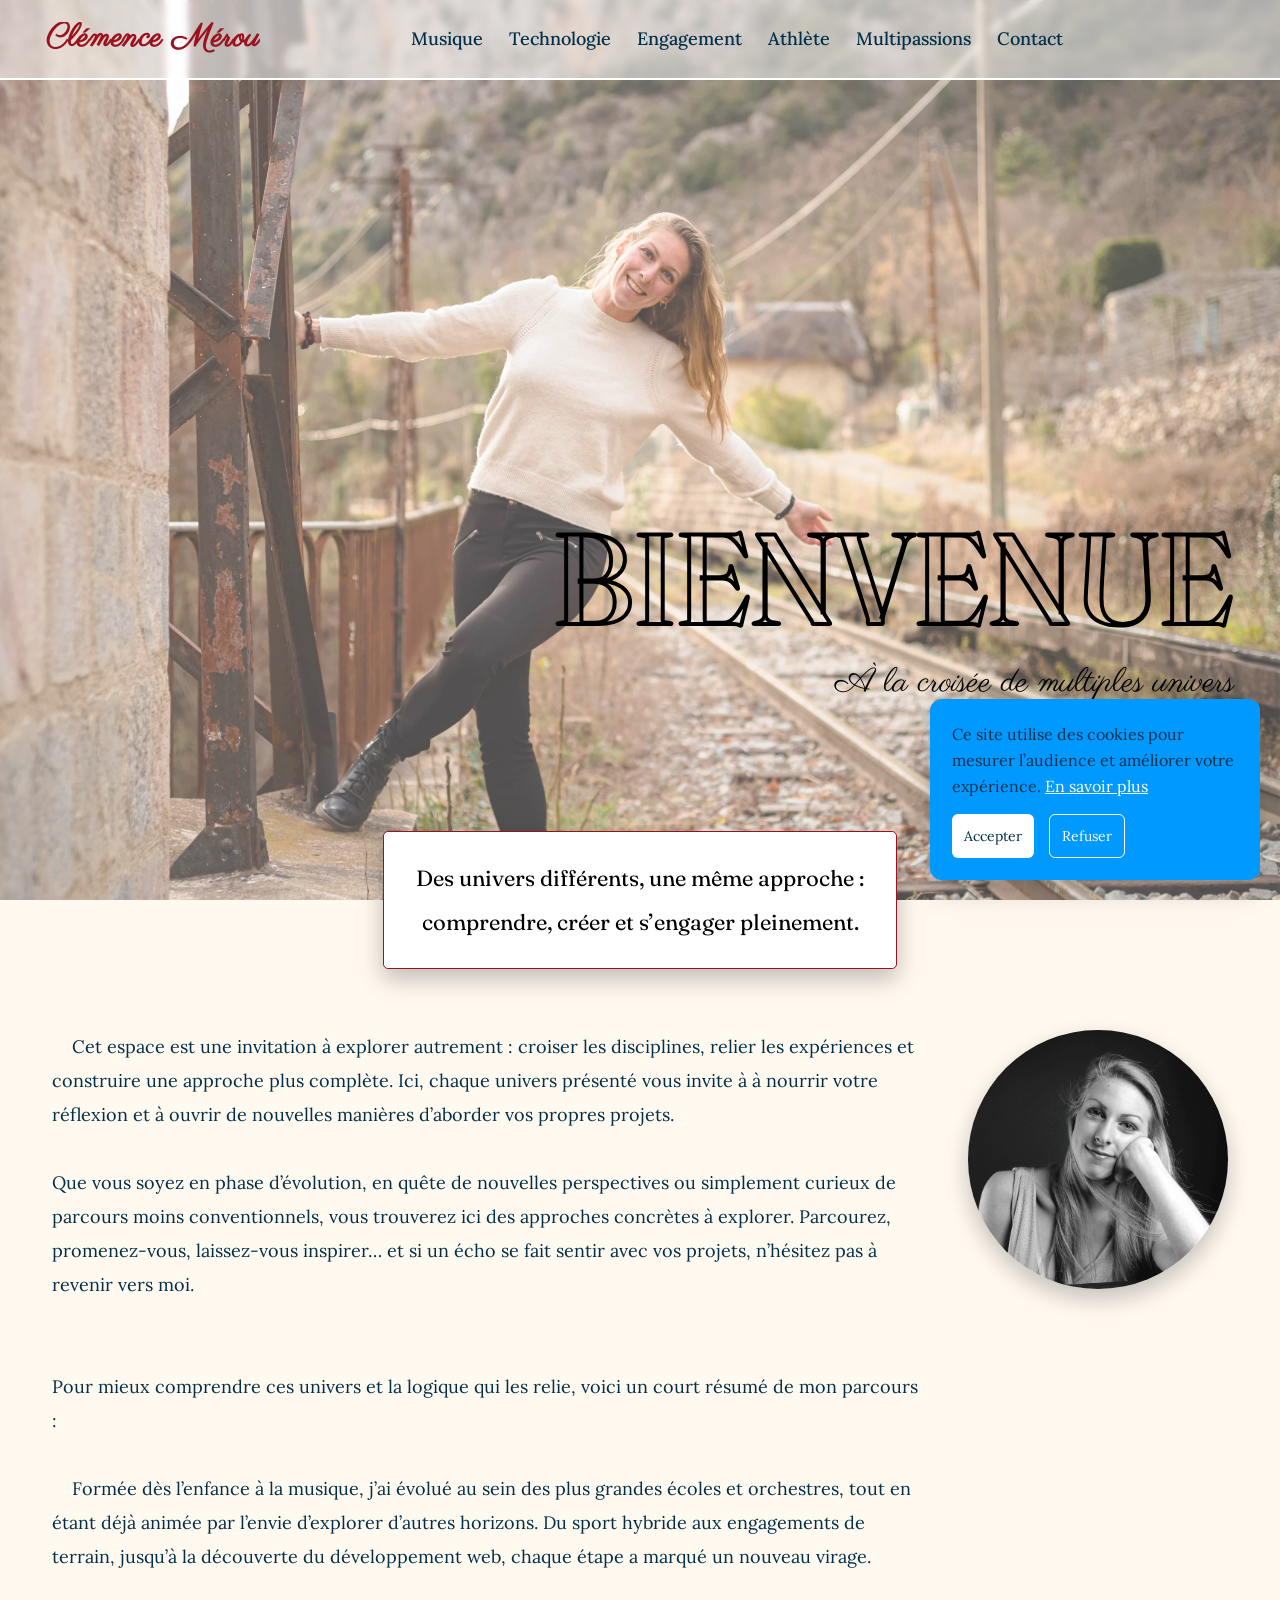
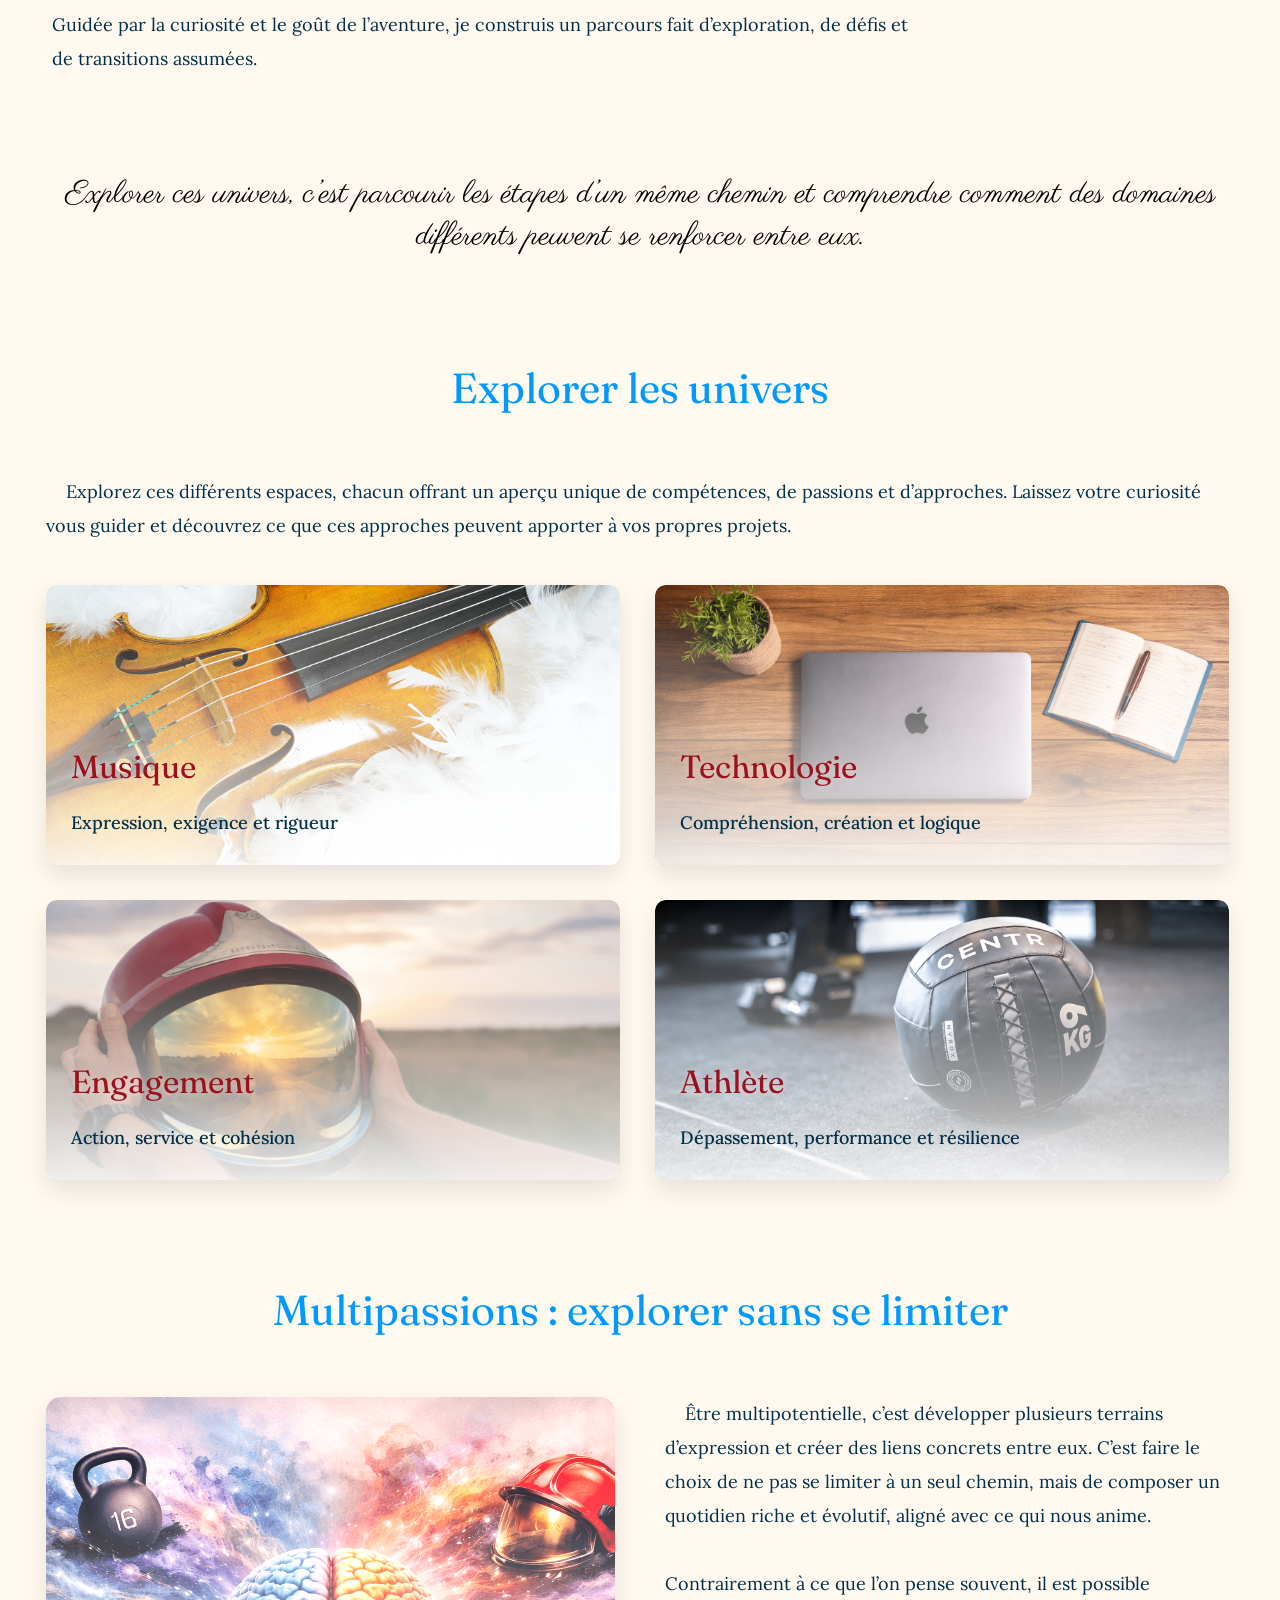
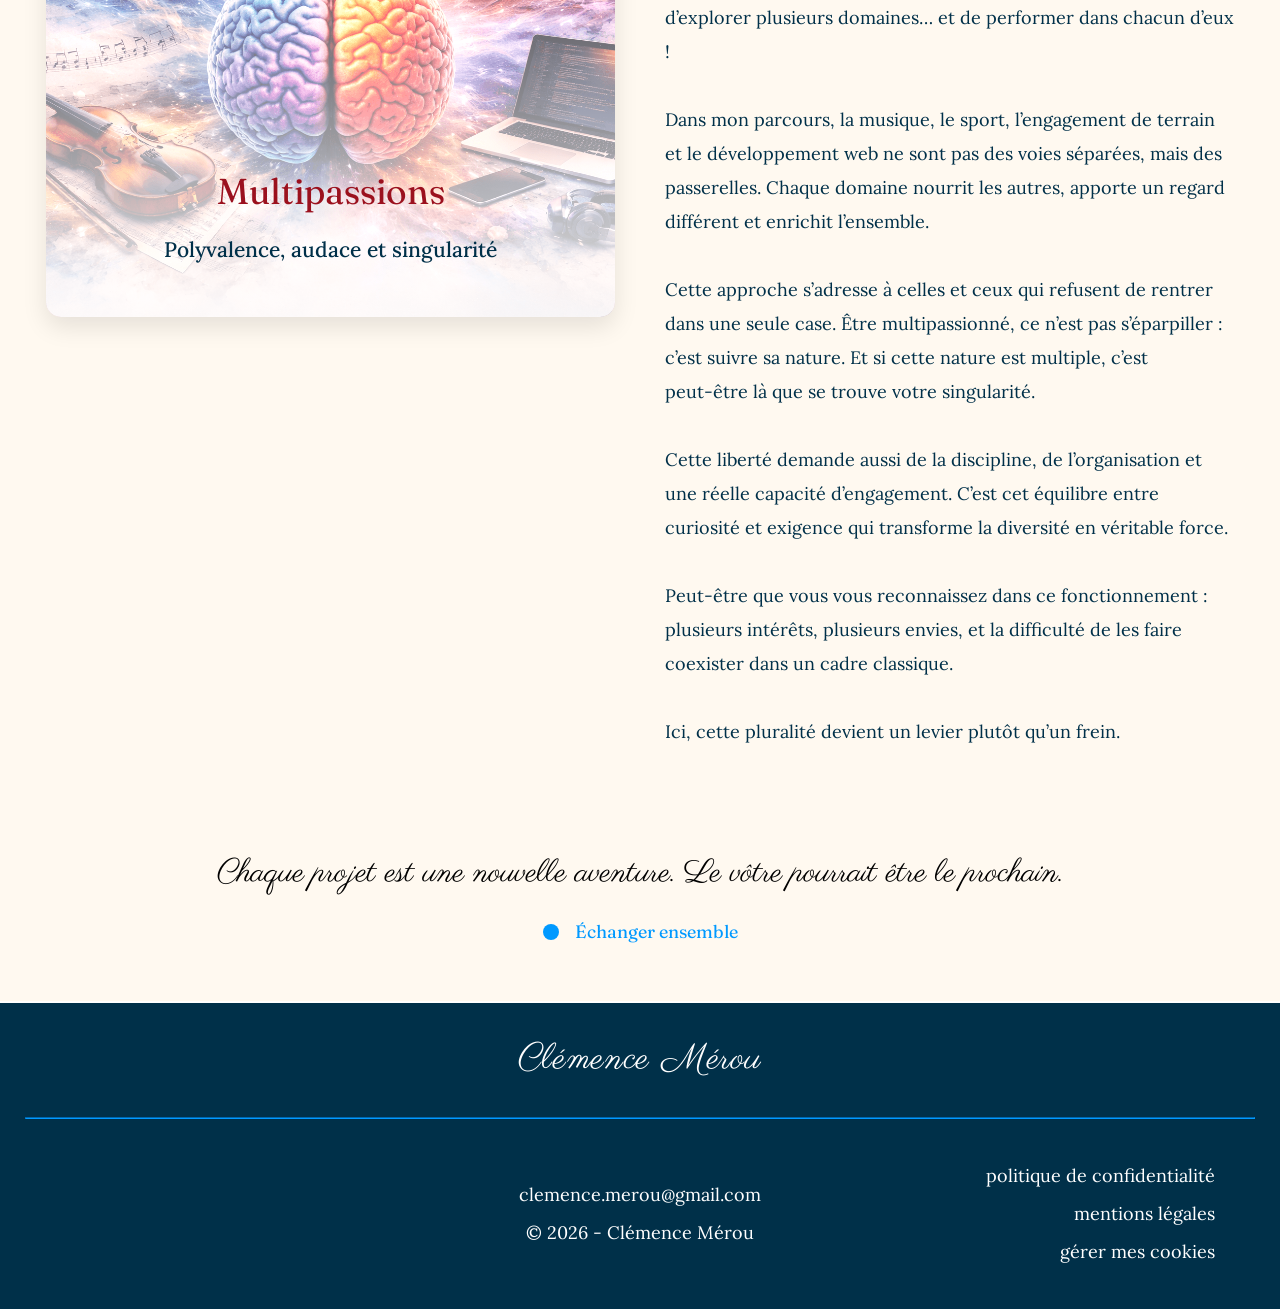
==== commit e91a73b8: "réparation css" ====
--- a/index.html
+++ b/index.html
@@ -76,25 +76,28 @@
     <!-- MAIN -->
     <main>
         <!-- Section bannière présentation -->
-        <section class="section-presentation section-presentation-home" style="background-image: url(img/my-way.jpg)" draggable="false">
-            <div class="opacity">
-    
-                <div class="presentation-padding">
-                    <div class="content-section">
-                        <h1 class="pres-title-dark title-size-moov">Bienvenue</h1>
-                        <span class="subtitle">À la croisée de multiples univers</span>
+        <section class="section-presentation section-presentation-home">
+            <div class="parallax-bg" style="background-image: url(img/my-way.jpg)" draggable="false">
+                <div class="opacity">
+        
+                    <div class="presentation-padding">
+                        <div class="content-section">
+                            <h1 class="pres-title-dark title-size-moov">Bienvenue</h1>
+                            <span class="subtitle">À la croisée de multiples univers</span>
+                        </div>
                     </div>
-                </div>
-    
-                <div class="section-bloc-sub-sub-title">
-                    <div class="content-section">
-                        <div class="bloc-sub-sub-title">
-                            Des univers différents, une même approche :<br>
-                            comprendre, créer et s’engager pleinement.
-                        </div>
-                    </div>
-                </div>
-
+    
+                </div>
+            </div>
+        </section>
+
+        <!-- Bloc sous titres -->
+        <section class="section-bloc-sub-sub-title">
+            <div class="content-section">
+                <div class="bloc-sub-sub-title">
+                    Des univers différents, une même approche :<br>
+                    comprendre, créer et s’engager pleinement.
+                </div>
             </div>
         </section>
 
--- a/style.css
+++ b/style.css
@@ -523,15 +523,44 @@
 
 /****** MAIN ******/
 /* Img + title */
-.section-presentation, .section-presentation .opacity-2, .section-presentation .opacity-3 {
-    height: 60dvh;
+.section-presentation, .section-presentation .opacity-2, .section-presentation .opacity-3, .presentation-padding {
+    height: 60vh;
     width: 100%;
 }
 .section-presentation.section-presentation-home {
-    background-attachment: fixed !important;
-}
-.section-presentation.section-presentation-home, .section-presentation.section-presentation-home .opacity {
-    height: 100dvh;
+    position: relative;
+    overflow: hidden;
+    width: 100%;
+}
+.section-presentation.section-presentation-home .parallax-bg {
+    position: absolute;
+    height: inherit;
+    left: 0;
+    top: 0;
+    width: 100%;
+    clip-path: inset(0 0 0 0);
+}
+.section-presentation.section-presentation-home .parallax-bg::before {
+    background: inherit;
+    background-position: center;
+    background-repeat: no-repeat;
+    background-size: cover;
+    content: "";
+    position: fixed;
+    inset: 0;
+    z-index: -1;
+}
+@supports (-webkit-touch-callout: none) {
+    .section-presentation.section-presentation-home .parallax-bg::before {
+        position: absolute;
+    }
+}
+.section-presentation.section-presentation-home .opacity {
+    position: relative;
+}
+.section-presentation.section-presentation-home, .section-presentation.section-presentation-home .opacity, .section-presentation.section-presentation-home .presentation-padding {
+    height: auto;
+    min-height: 100vh;
 }
 .section-presentation.section-presentation-multi, .section-presentation.section-presentation-athlete {
     background-position: top;
@@ -544,7 +573,6 @@
 .presentation-padding {
     align-items: end;
     display: flex;
-    height: 100%;
     padding: 20px;
 }
 .section-presentation-home .presentation-padding {
@@ -654,6 +682,7 @@
     align-items: center;
     display: flex;
     justify-content: center;
+    position: relative;
     width: 100%;
 }
 .section-bloc-sub-sub-title .content-section {
@@ -966,6 +995,11 @@
     text-decoration: underline;
 }
 
+/* Section partenaires */
+.section-partners .partners {
+    text-align: center;
+}
+
 /****** TECH ******/
 /* Prestations */
 .cards-prestations {
@@ -1485,8 +1519,8 @@
 
     /****** MAIN ******/
     /* Img + title */
-    .section-presentation, .section-presentation .opacity-2, .section-presentation .opacity-3 {
-        height: 77dvh;
+    .section-presentation, .section-presentation .opacity-2, .section-presentation .opacity-3, .presentation-padding {
+        height: 77vh;
     }
     .presentation-padding {
         padding: 50px 30px;
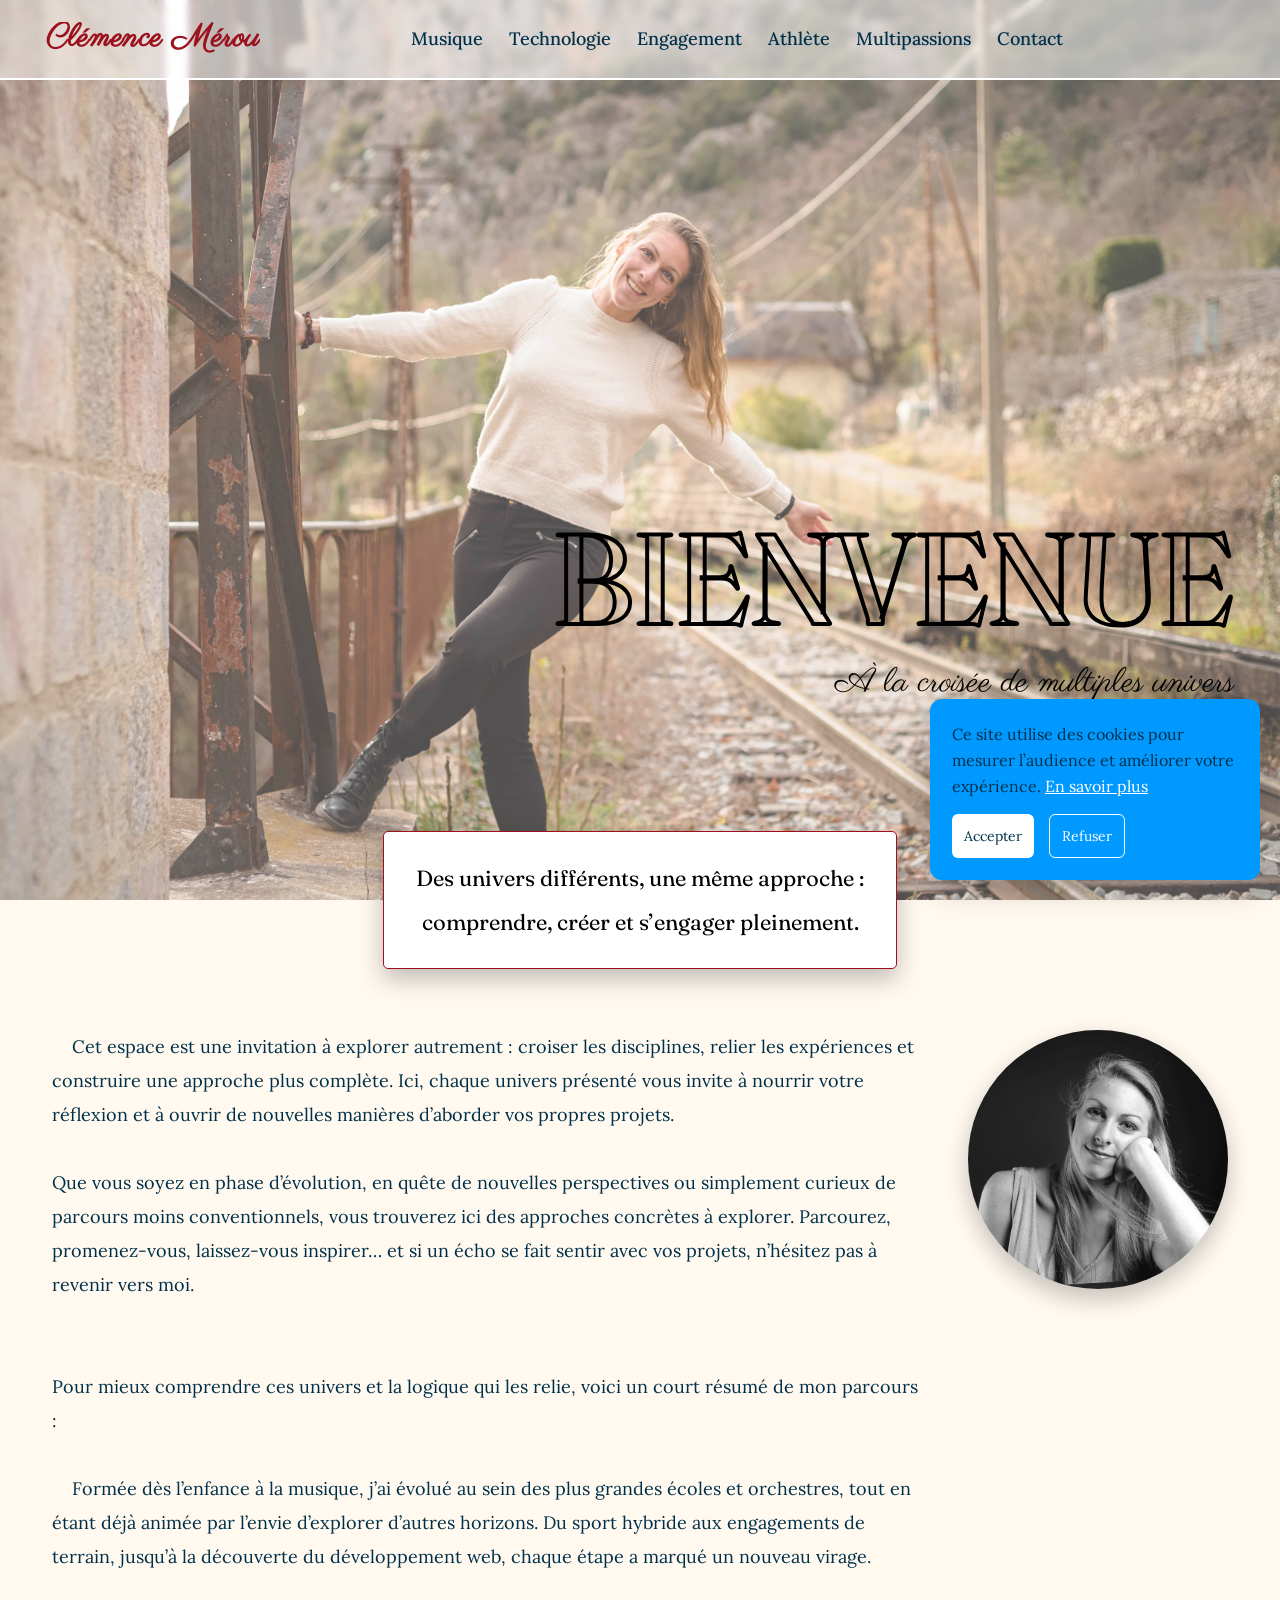
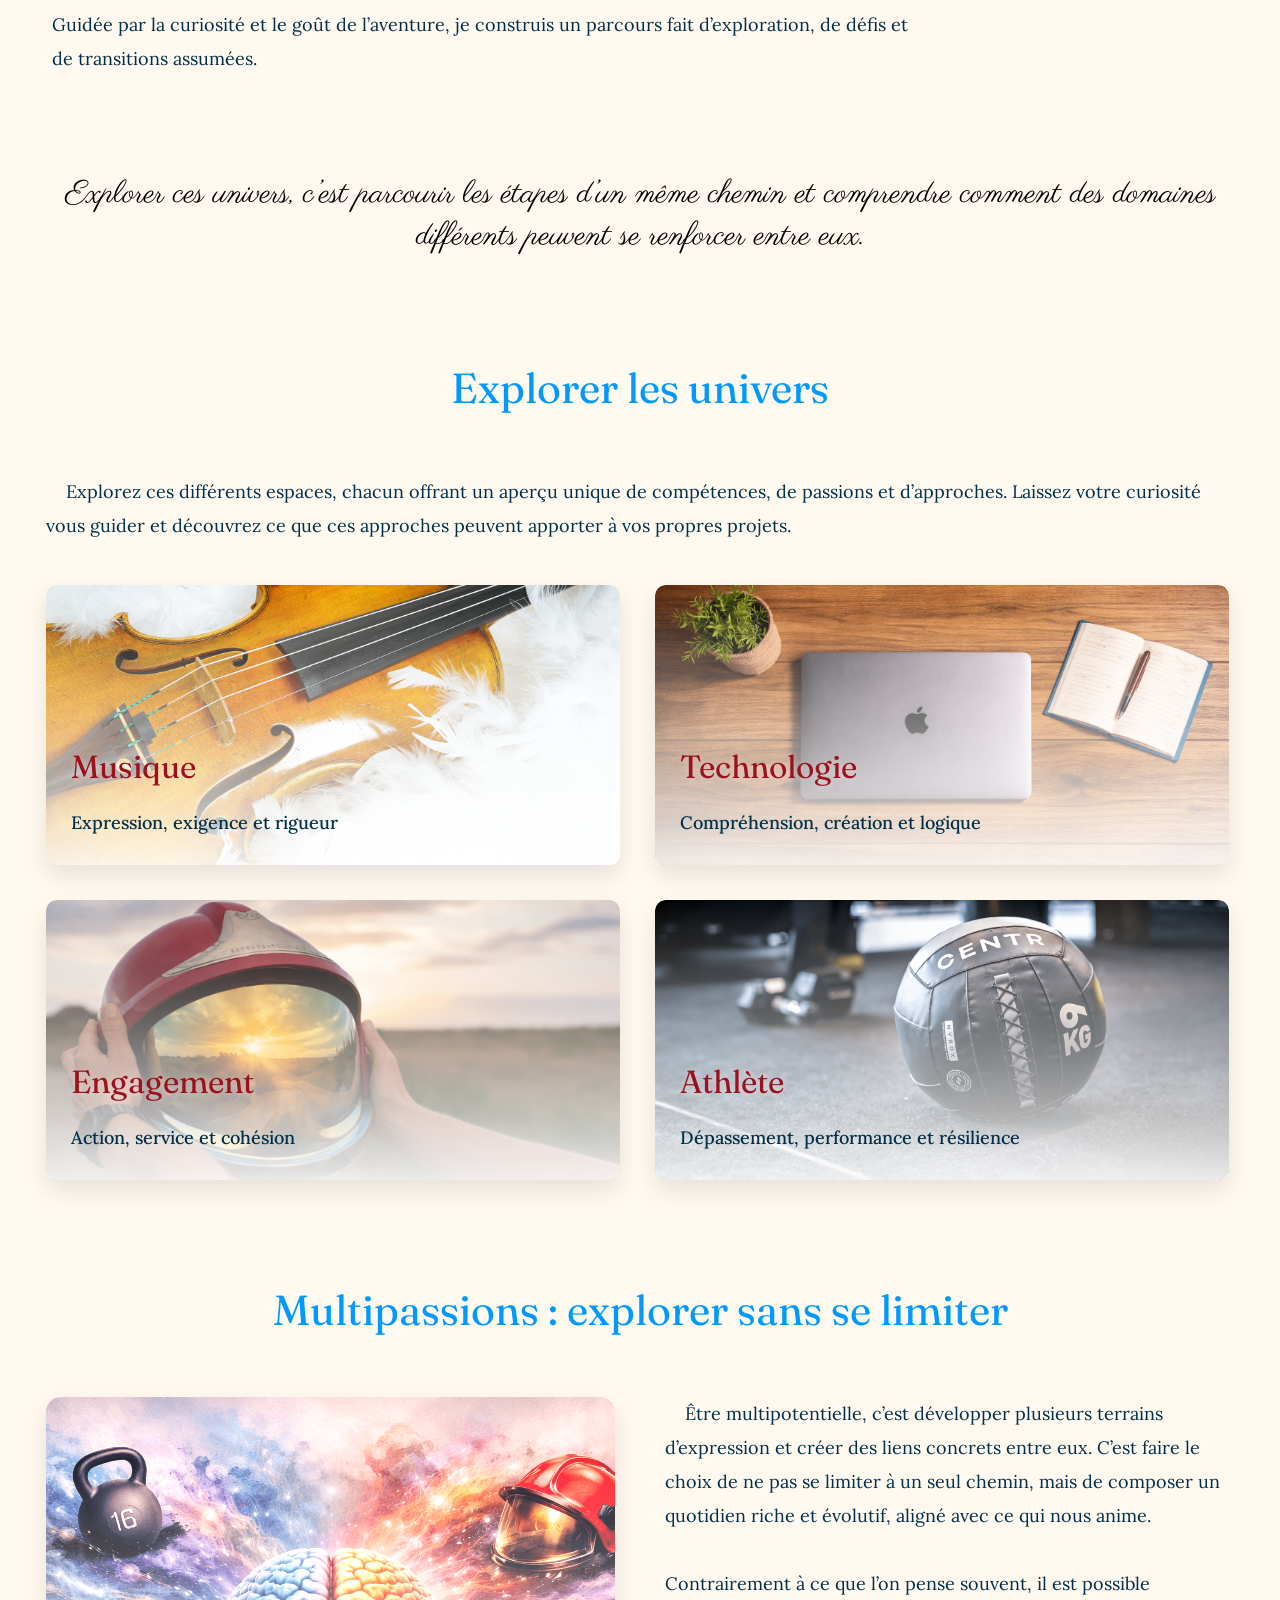
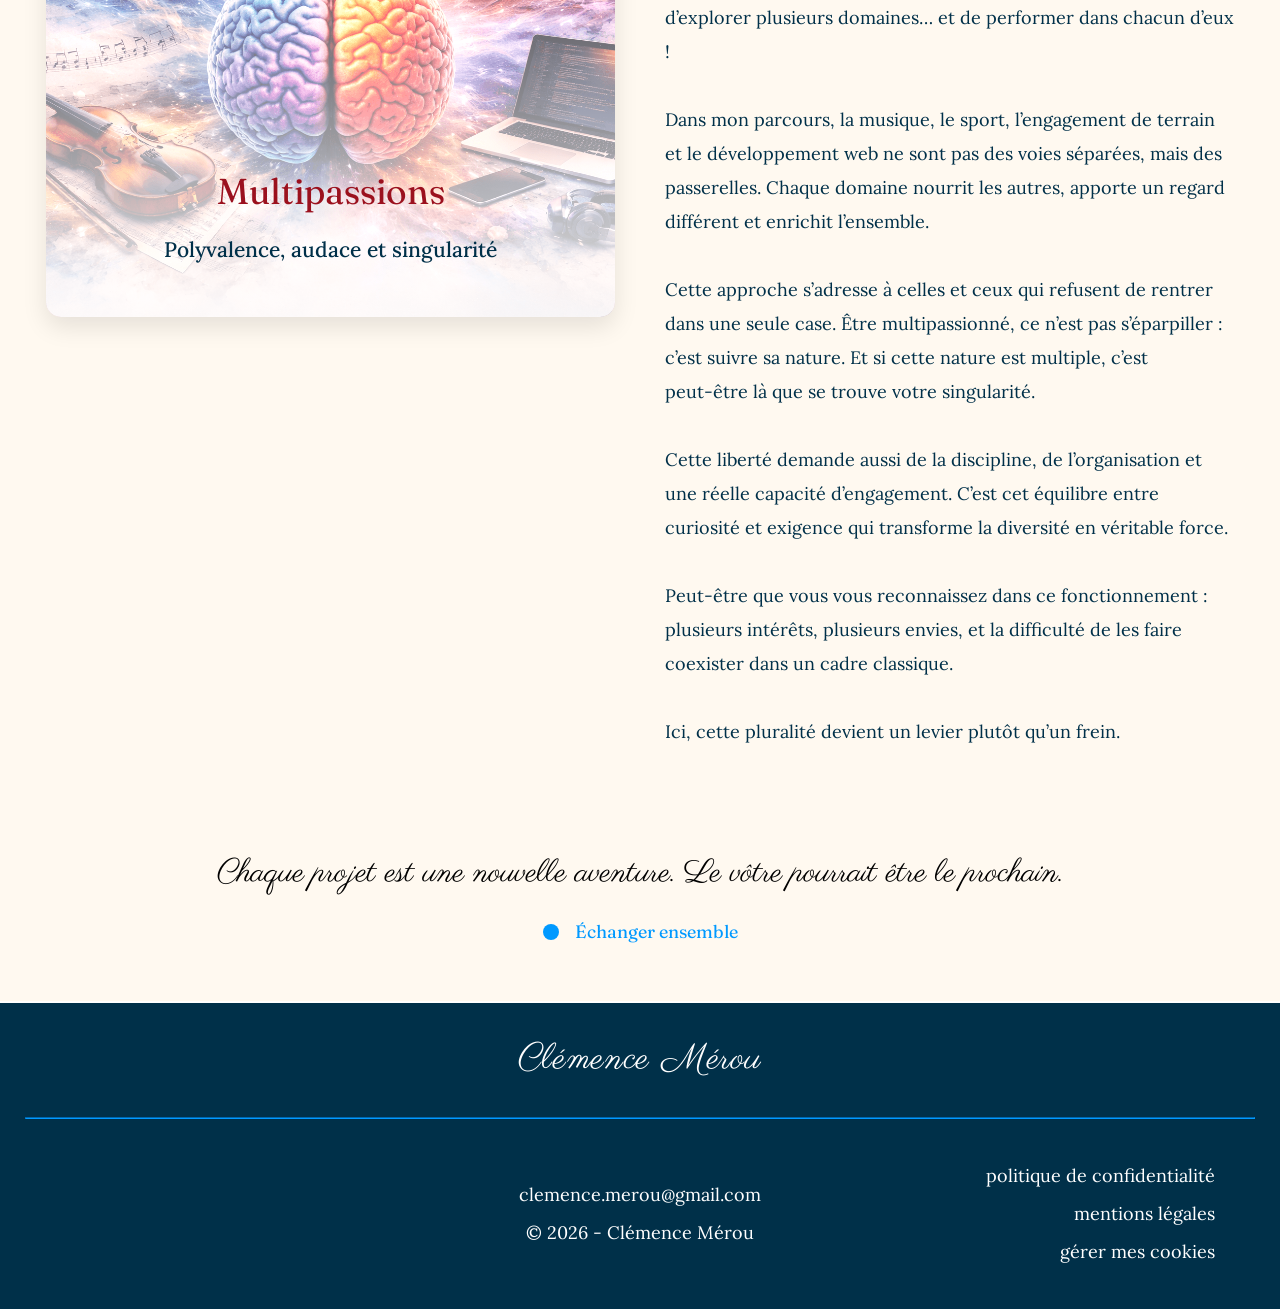
==== commit 4efd08e8: "email php ok vraiment" ====
--- a/index.html
+++ b/index.html
@@ -5,6 +5,14 @@
     <meta name="viewport" content="width=device-width, initial-scale=1.0">
 
     <title>Clémence Mérou</title>
+
+    <!-- Favicons -->
+    <link rel="icon" href="/favicon.ico" sizes="any">
+    <link rel="icon" type="image/svg+xml" href="/favicon.svg">
+    <link rel="icon" type="image/png" sizes="96x96" href="img/favicon-96x96.png">
+    <link rel="apple-touch-icon" href="/apple-touch-icon.png">
+    <link rel="manifest" href="/site.webmanifest">
+    <meta name="theme-color" content="#ffffff">
 
     <link rel="preconnect" href="https://fonts.googleapis.com">
     <link rel="preconnect" href="https://fonts.gstatic.com" crossorigin>
@@ -107,7 +115,7 @@
 
                 <div class="pres-txt">
                     &nbsp; &nbsp; Cet espace est une invitation à explorer autrement : croiser les disciplines, relier les expériences et construire une approche plus complète. 
-                    Ici, chaque univers présenté vous invite à à nourrir votre réflexion et à ouvrir de nouvelles manières d’aborder vos propres projets.  
+                    Ici, chaque univers présenté vous invite à nourrir votre réflexion et à ouvrir de nouvelles manières d’aborder vos propres projets.  
 
                     <br><br>
 
--- a/style.css
+++ b/style.css
@@ -524,7 +524,7 @@
 /****** MAIN ******/
 /* Img + title */
 .section-presentation, .section-presentation .opacity-2, .section-presentation .opacity-3, .presentation-padding {
-    height: 60vh;
+    height: 60dvh;
     width: 100%;
 }
 .section-presentation.section-presentation-home {
@@ -560,7 +560,7 @@
 }
 .section-presentation.section-presentation-home, .section-presentation.section-presentation-home .opacity, .section-presentation.section-presentation-home .presentation-padding {
     height: auto;
-    min-height: 100vh;
+    min-height: 100dvh;
 }
 .section-presentation.section-presentation-multi, .section-presentation.section-presentation-athlete {
     background-position: top;
@@ -995,11 +995,6 @@
     text-decoration: underline;
 }
 
-/* Section partenaires */
-.section-partners .partners {
-    text-align: center;
-}
-
 /****** TECH ******/
 /* Prestations */
 .cards-prestations {
@@ -1520,7 +1515,7 @@
     /****** MAIN ******/
     /* Img + title */
     .section-presentation, .section-presentation .opacity-2, .section-presentation .opacity-3, .presentation-padding {
-        height: 77vh;
+        height: 77dvh;
     }
     .presentation-padding {
         padding: 50px 30px;
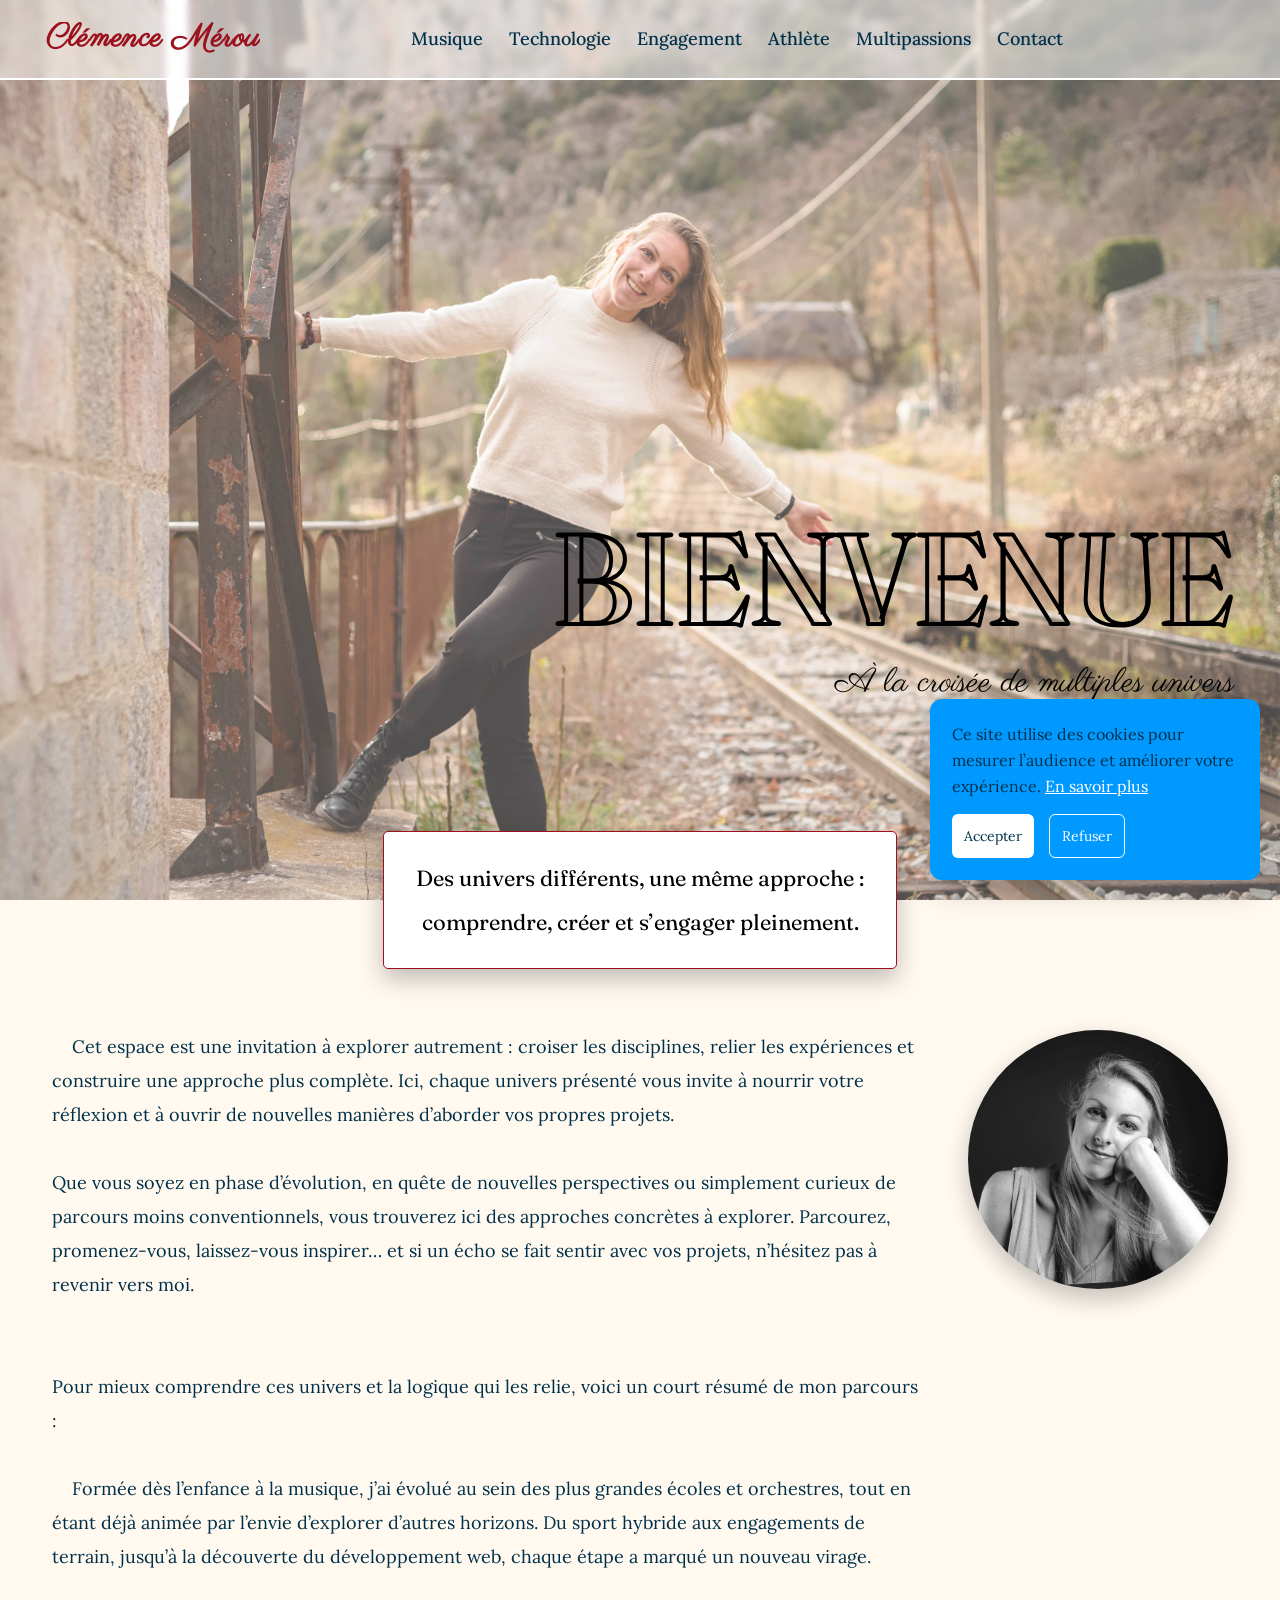
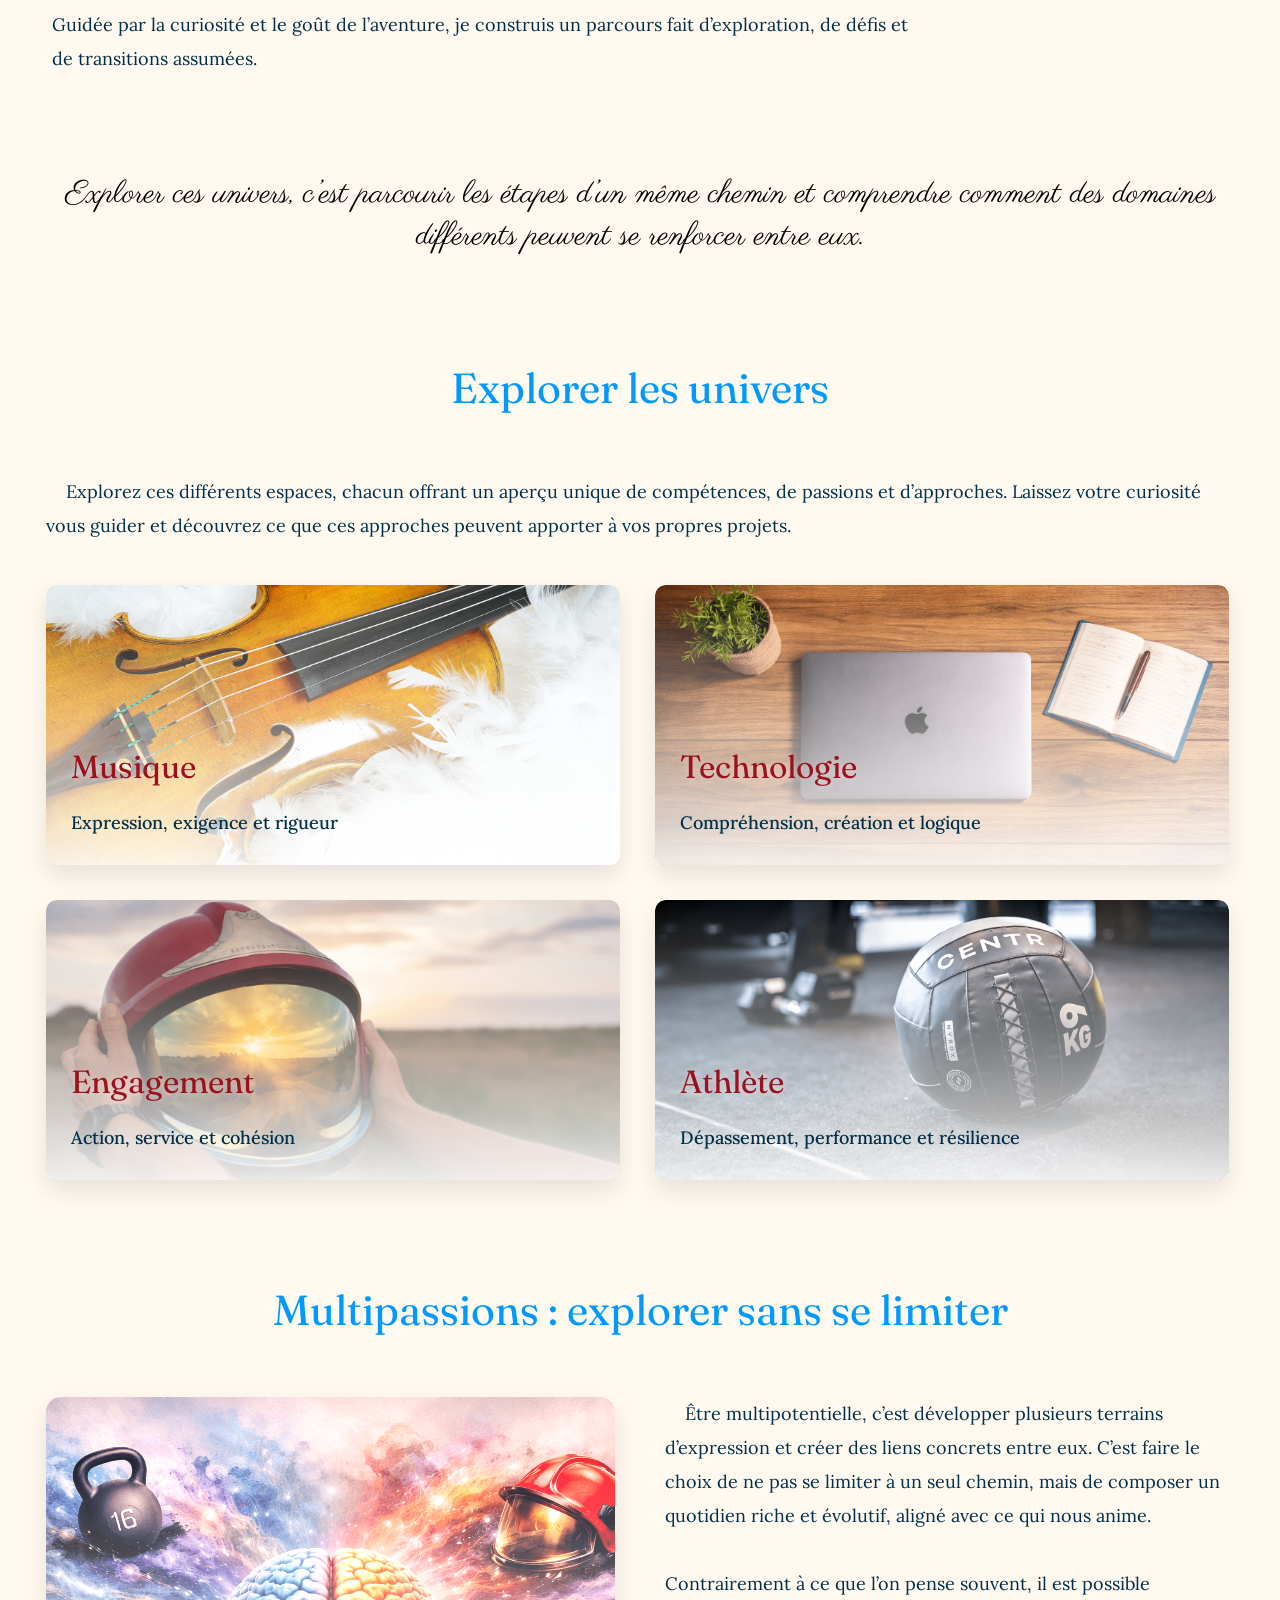
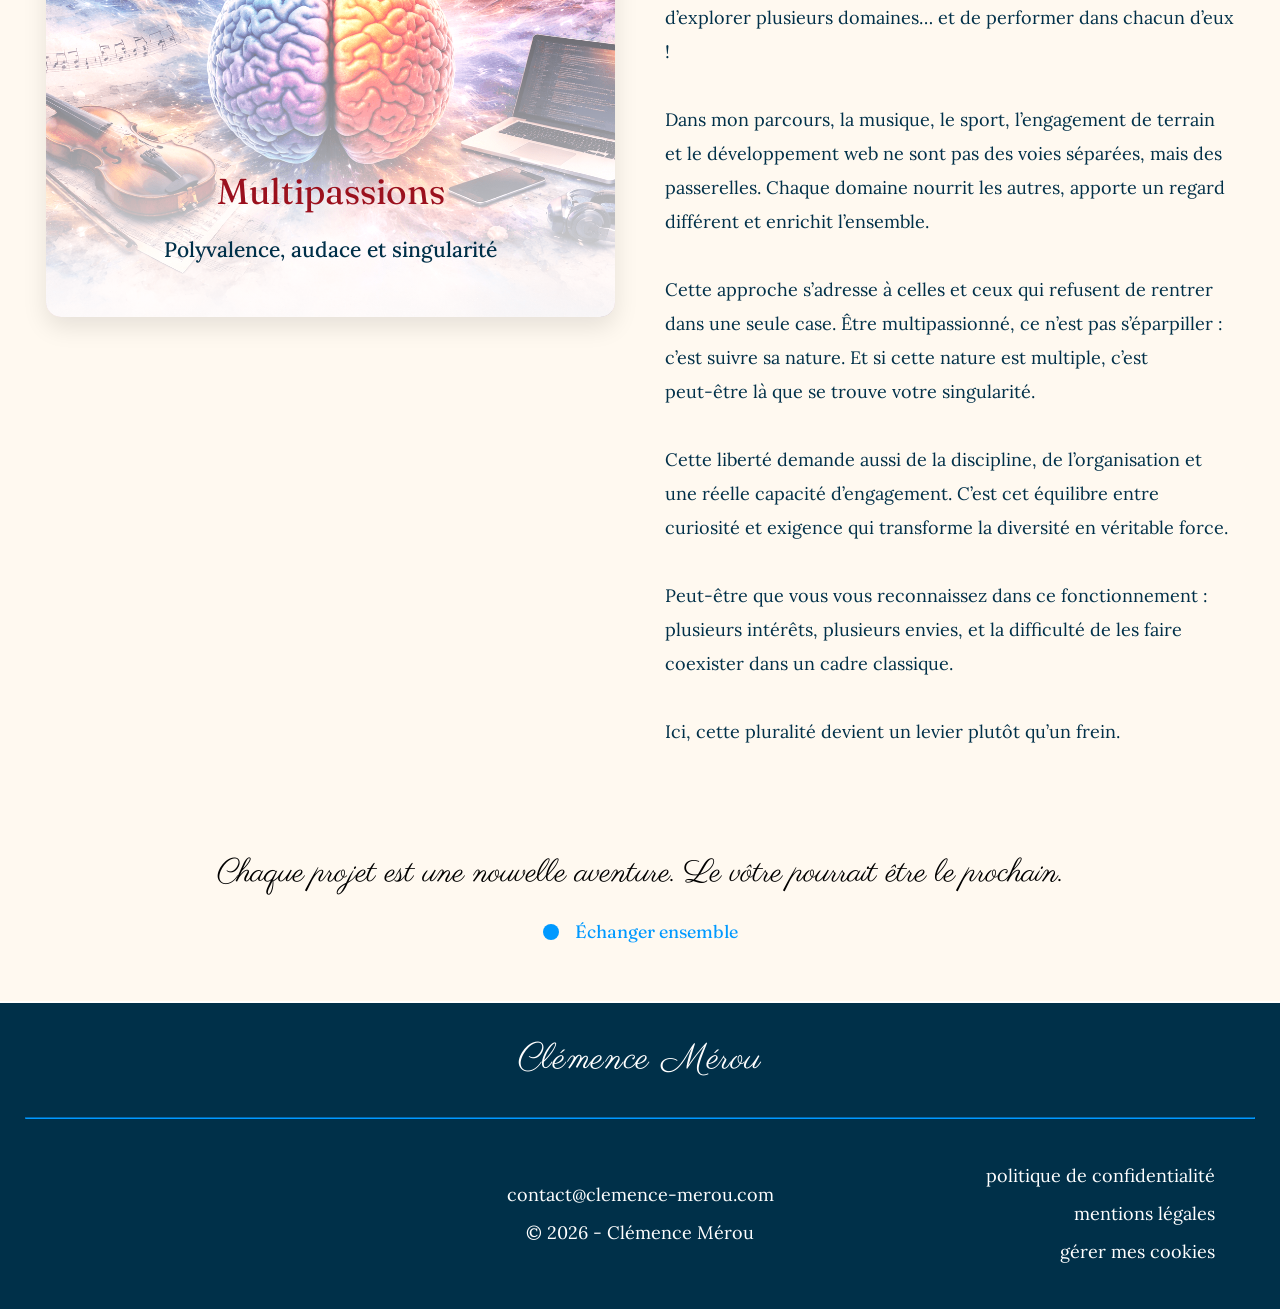
==== commit 29757144: "mail changé" ====
--- a/index.html
+++ b/index.html
@@ -305,7 +305,7 @@
                 </div>
 
                 <div class="contact-and-copy">
-                    <div><a href="mailto:clemence.merou@gmail.com" target="_blank">clemence.merou@gmail.com</a></div>
+                    <div><a href="mailto:contact@clemence-merou.com" target="_blank">contact@clemence-merou.com</a></div>
 
                     <div>&copy; 2026 - Clémence Mérou</div>
                 </div>
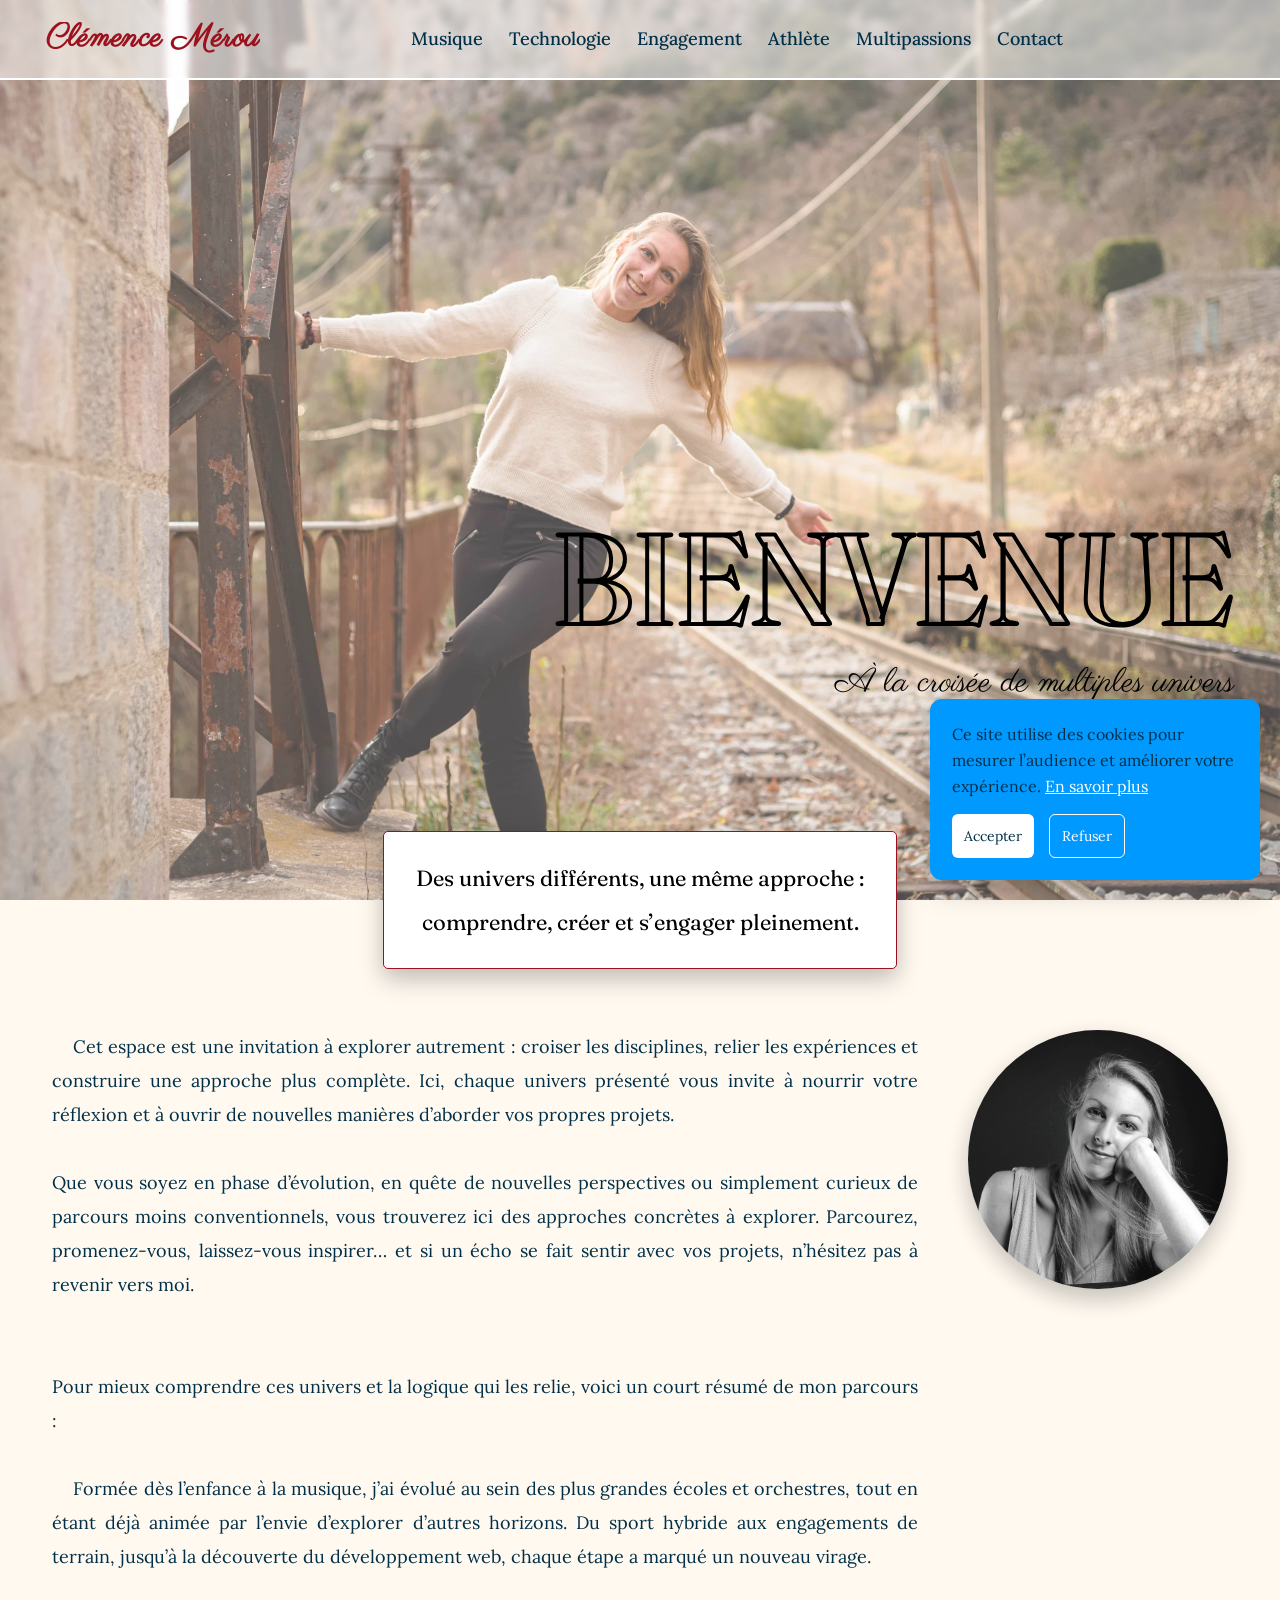
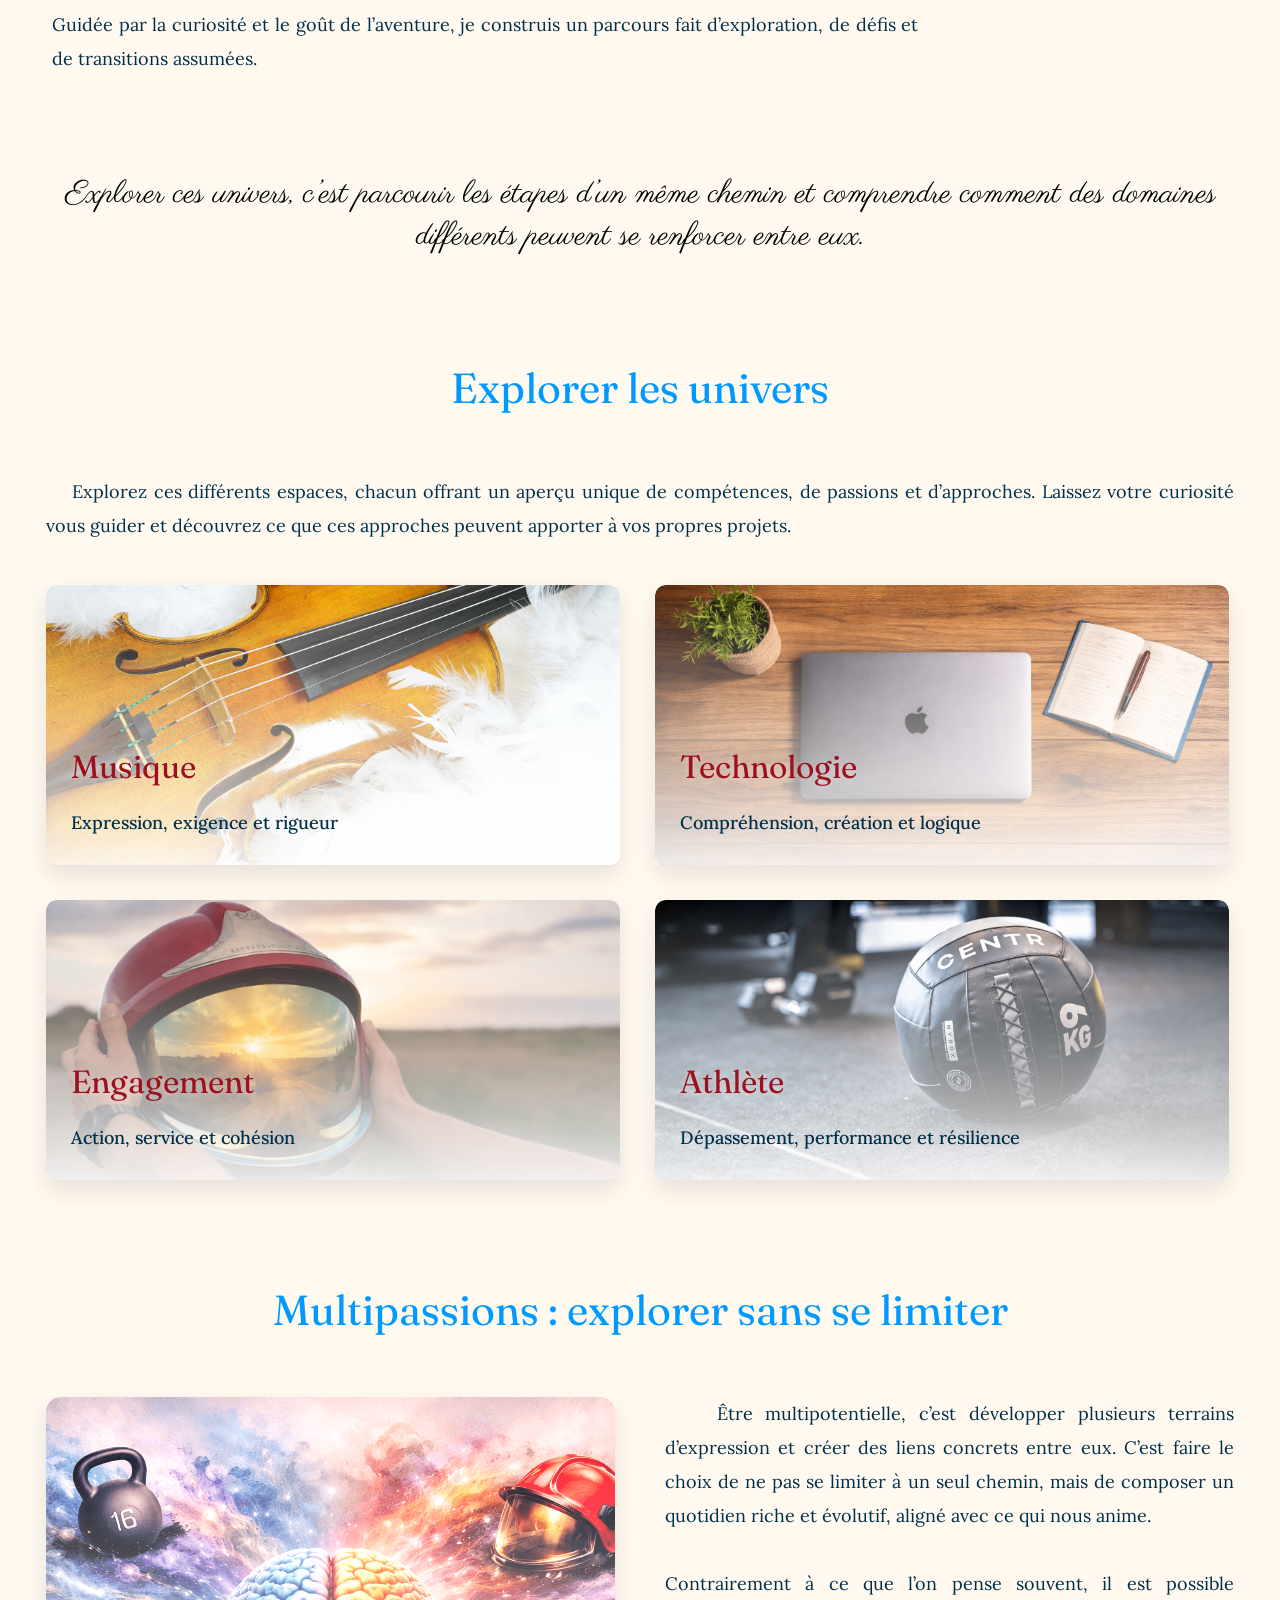
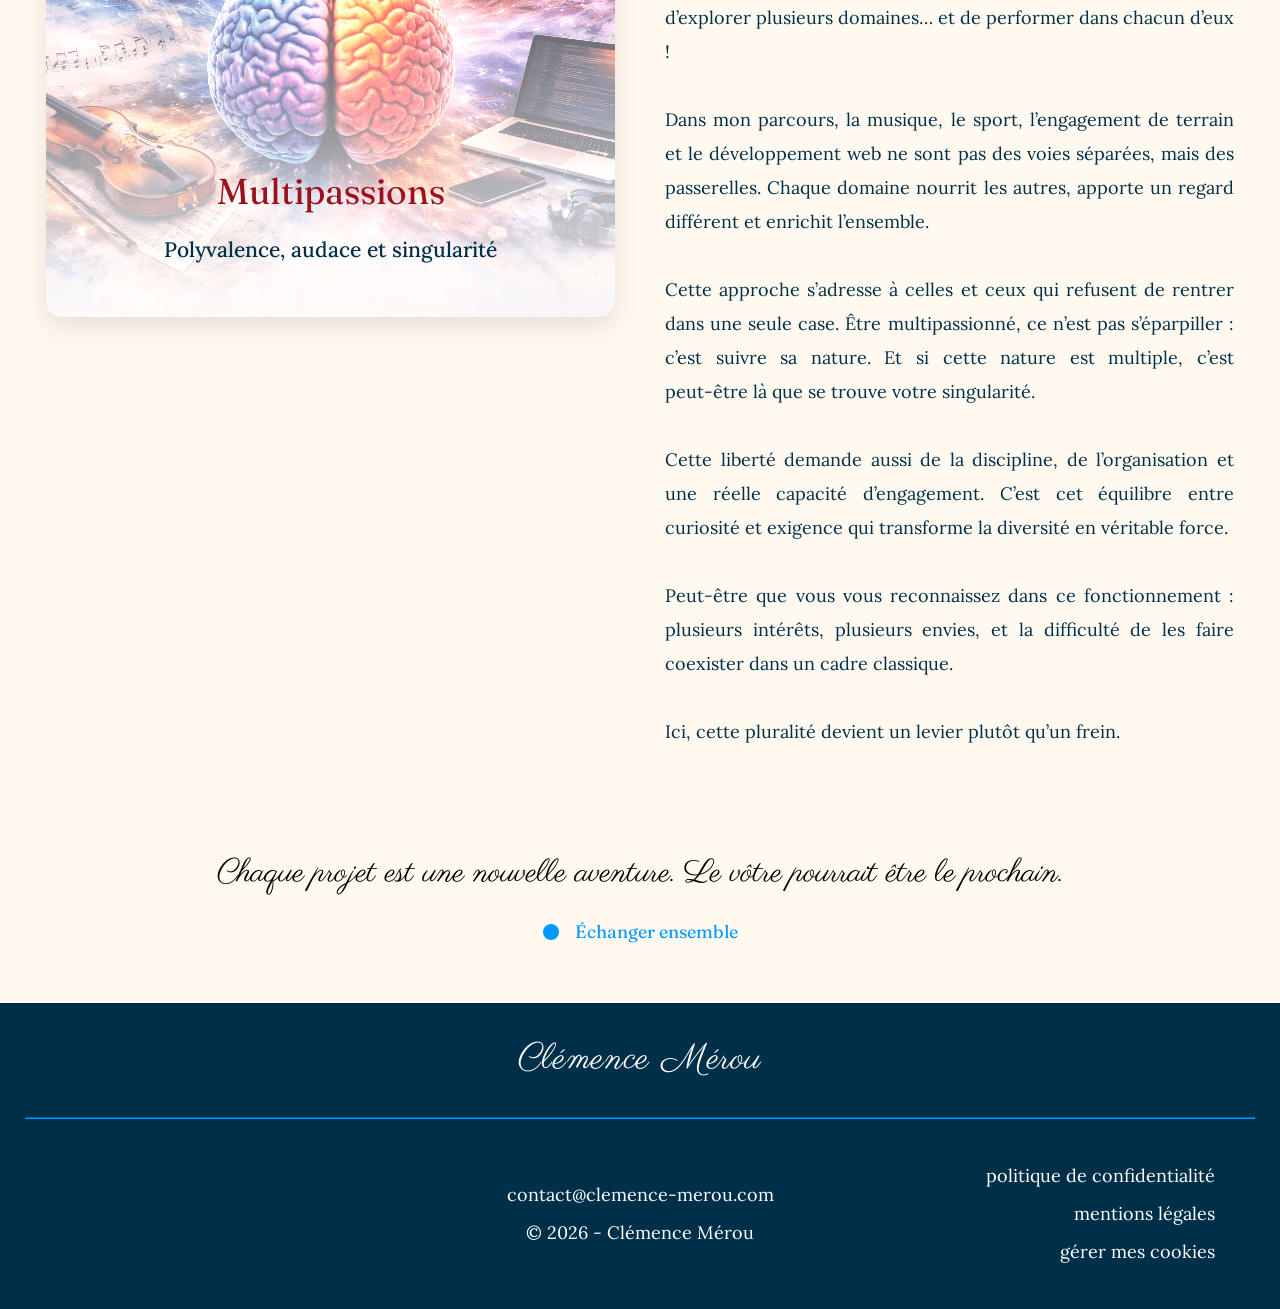
==== commit d6bc761a: "update canonical + article spartan orte" ====
--- a/index.html
+++ b/index.html
@@ -14,6 +14,7 @@
     <link rel="manifest" href="/site.webmanifest">
     <meta name="theme-color" content="#ffffff">
 
+    <link rel="canonical" href="https://clemence-merou.com/">
     <link rel="preconnect" href="https://fonts.googleapis.com">
     <link rel="preconnect" href="https://fonts.gstatic.com" crossorigin>
     <link href="https://fonts.googleapis.com/css2?family=Fraunces:ital,opsz,wght@0,9..144,100..900;1,9..144,100..900&family=Lora:ital,wght@0,400..700;1,400..700&family=Parisienne&display=swap" rel="stylesheet">
--- a/style.css
+++ b/style.css
@@ -19,12 +19,15 @@
 * {
     box-sizing: border-box;
     color: var(--color-text);
-    margin: 0px;
-    padding: 0px;
+    font-family: var(--font-text);
     font-size: 16px;
     font-weight: 400;
     line-height: 24px;
-    font-family: var(--font-text);
+    margin: 0px;
+    padding: 0px;
+}
+.paragraph-txt, .pres-txt, .intro-txt, .txt-intro-section, .txt-multi-section, .paragraph-infos-mentions-and-co {
+    text-align: justify;
 }
 body {
     background-color: var(--color-bg-1);
@@ -1163,6 +1166,15 @@
     width: 100%;
 }
 
+/* Médias */
+.section-distinctions.section-medias .distinctions-grid .card-presta {
+    max-width: fit-content;
+}
+.section-distinctions.section-medias .distinctions-grid img {
+    max-height: 200px;
+    object-fit: contain;
+}
+
 /****** MULTIPASSIONS ******/
 /* Visuels */
 .grid-multi {
@@ -1232,6 +1244,7 @@
 .section-banner-welcome {
     align-items: center;
     display: flex;
+    overflow: hidden;
     padding-bottom: 28px;
 }
 .slider-track {
